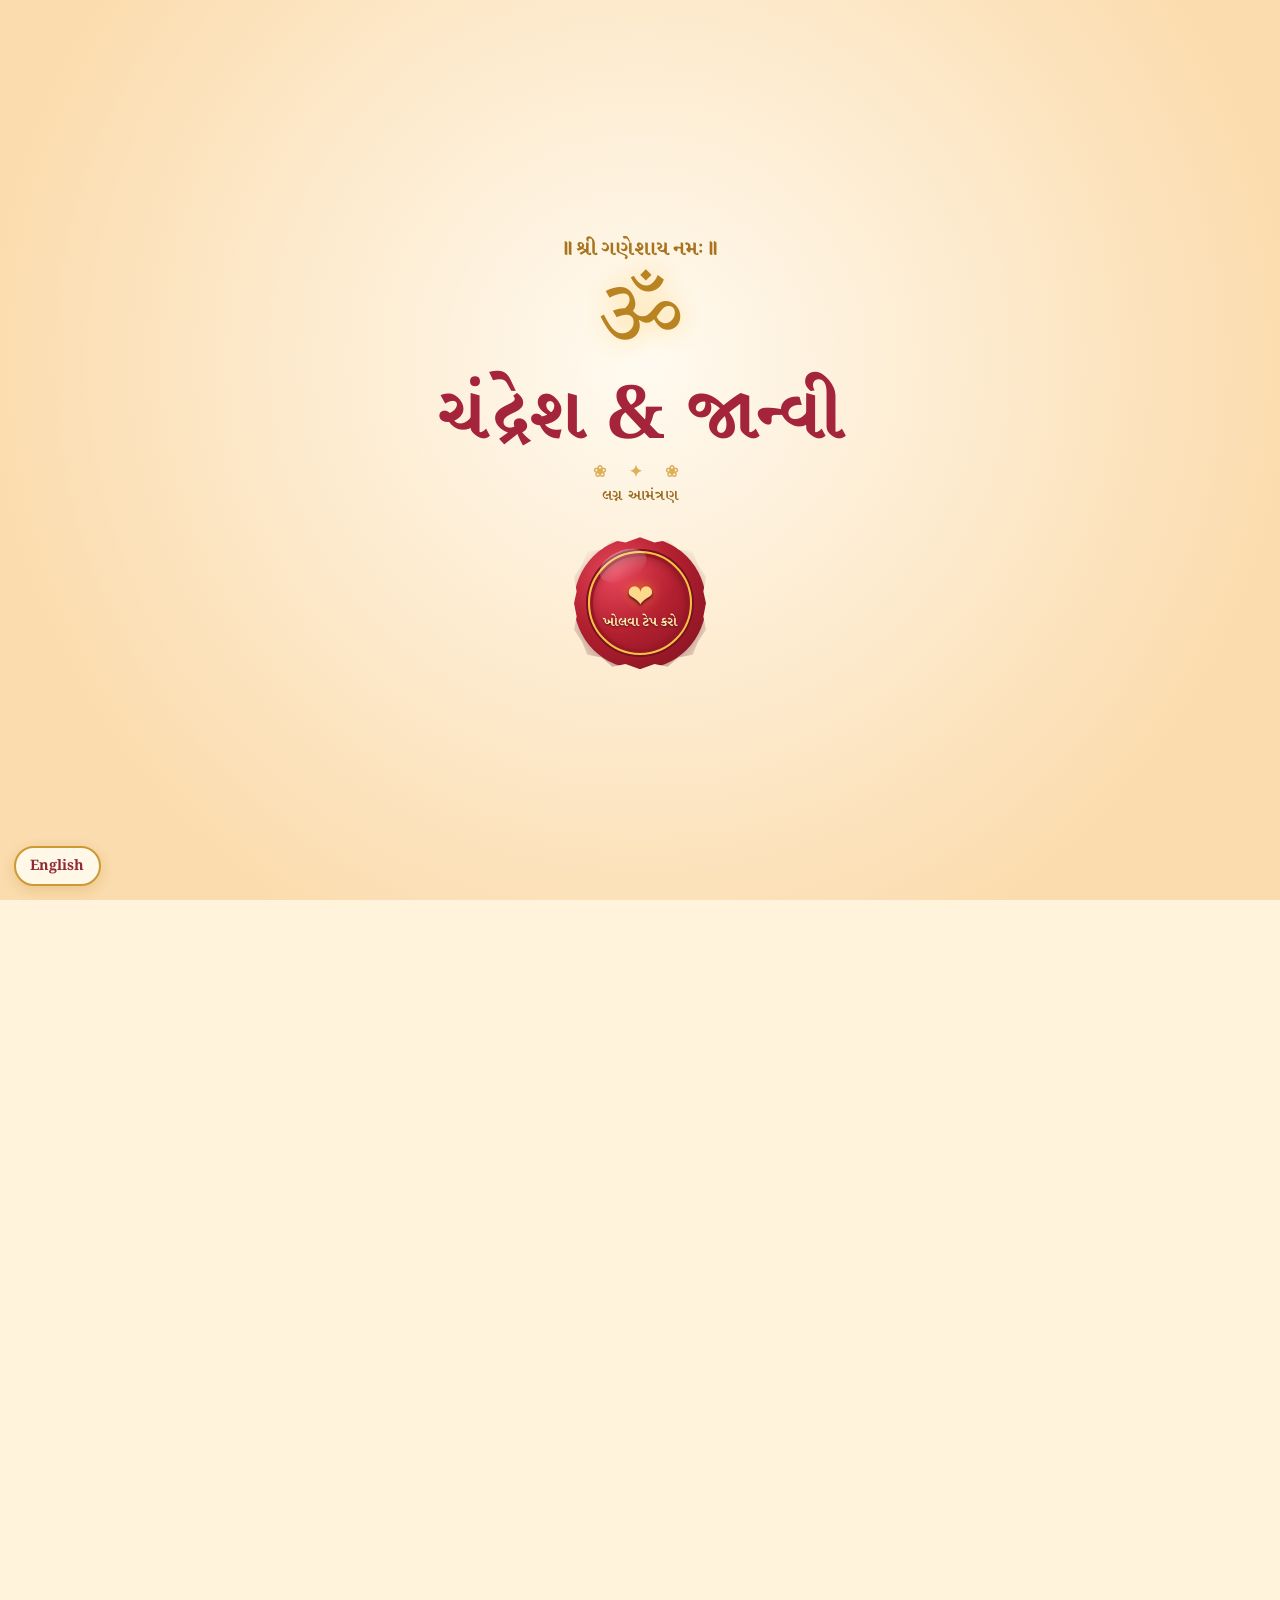
==== index.html @ 8ee63fdc "new design for gate" ====
<!DOCTYPE html>
<html lang="en">

<head>
  <meta charset="UTF-8">
  <meta name="viewport" content="width=device-width, initial-scale=1, viewport-fit=cover">
  <meta name="theme-color" content="#fff3dc">
  <title>Chandresh &amp; Janvi – Wedding Invitation</title>
  <link rel="icon"
    href="data:image/svg+xml,<svg xmlns='http://www.w3.org/2000/svg' viewBox='0 0 100 100'><rect width='100' height='100' rx='25' fill='%235a0f1c'/><text x='50%25' y='68%25' font-family='serif' font-size='42' font-weight='bold' fill='%23d9a441' text-anchor='middle'>C&amp;J</text></svg>">
  <link rel="preconnect" href="https://fonts.googleapis.com">
  <link rel="preconnect" href="https://fonts.gstatic.com" crossorigin>
  <link
    href="https://fonts.googleapis.com/css2?family=Great+Vibes&family=Lora:ital,wght@0,400;0,500;0,600;1,400&family=Playfair+Display:ital,wght@0,600;0,700;1,600;1,700&family=Noto+Serif+Gujarati:wght@500;700&family=Tiro+Devanagari+Hindi&display=swap"
    rel="stylesheet">
  <link rel="stylesheet" href="style.css?v=29">
</head>

<body>
  <video id="bg-vid" class="bg-video" autoplay loop muted playsinline aria-hidden="true"></video>
  <svg width="0" height="0" style="position:absolute" aria-hidden="true">
    <defs>
      <pattern id="bd" width="8" height="8" patternUnits="userSpaceOnUse">
        <rect width="8" height="8" fill="#c41e3a" />
        <circle cx="4" cy="4" r="1.5" fill="#fff" />
      </pattern>
      <pattern id="gc" width="14" height="14" patternUnits="userSpaceOnUse">
        <rect width="14" height="14" fill="#c1121f" />
        <rect x=".6" y=".6" width="12.8" height="12.8" fill="none" stroke="#f4c542" stroke-width="1" />
        <circle cx="7" cy="7" r="1.6" fill="#f4c542" />
      </pattern>
      <g id="gLegs">
        <path d="M46 166h48l9 86H37z" fill="#fffaf0" stroke="#d9a441" stroke-width="1.5" />
        <path d="M70 168l-6 84M70 168l6 84M56 172l-7 80M84 172l7 80" stroke="#e5d3a8" stroke-width="1.5" fill="none" />
        <path d="M38 246h64" stroke="#c41e3a" stroke-width="5" />
        <path d="M42 252q12-7 25 0v8H38zM73 252q13-7 25 0l5 8H73z" fill="#c8892b" stroke="#8a5a1a" />
      </g>
      <g id="gBody">
        <path d="M42 98Q70 84 98 98L96 128L117 174Q70 187 23 174L44 128Z" fill="#fffaf0" stroke="#d9a441"
          stroke-width="2" />
        <path d="M44 128h52" stroke="#d9a441" stroke-width="4" />
        <path d="M26 170Q70 184 114 170" stroke="#c41e3a" stroke-width="6" fill="none" />
        <path d="M26 170Q70 184 114 170" stroke="#d9a441" stroke-width="2" stroke-dasharray="3 4" fill="none" />
        <path d="M62 102l8 12 8-12M70 114v14" stroke="#c41e3a" stroke-width="2" fill="none" />
        <circle cx="70" cy="130" r="3" fill="#c41e3a" />
        <path d="M48 94L62 90L103 170L89 178Z" fill="url(#bd)" stroke="#d9a441" stroke-width="1.5" />
        <rect x="63" y="80" width="14" height="14" fill="#e3ad82" />
        <circle cx="70" cy="64" r="21" fill="#f0c49a" />
        <path d="M92 40q18 6 15 30l-7-2q2-14-10-18z" fill="url(#bd)" stroke="#d9a441" />
        <path d="M46 58q0-36 24-36t24 36q-24-14-48 0z" fill="url(#bd)" stroke="#d9a441" stroke-width="1.5" />
        <path d="M48 47q22-13 44 0M47 55q23-12 46 0" stroke="#d9a441" stroke-width="2.5" fill="none" />
        <path d="M70 26q-8-10 0-18 8 8 0 18z" fill="#d9a441" />
        <circle cx="70" cy="32" r="3.5" fill="#fff" />
        <circle cx="70" cy="57" r="2.4" fill="#c41e3a" />
        <circle cx="62" cy="66" r="2" fill="#2b1b17" />
        <circle cx="78" cy="66" r="2" fill="#2b1b17" />
        <path d="M61 73q9-4 9 0q0-4 9 0" stroke="#2b1b17" stroke-width="2" fill="none" />
        <path d="M63 78q7 5 14 0" stroke="#a5493a" stroke-width="2" fill="none" stroke-linecap="round" />
        <path d="M52 93q18 38 36 0" stroke="#ff8a00" stroke-width="7" stroke-dasharray="0 8" stroke-linecap="round"
          fill="none" />
      </g>
      <g id="bLegs">
        <path d="M48 148q22 10 44 0l36 104q-58 14-116 0z" fill="url(#gc)" stroke="#d9a441" stroke-width="2" />
        <path d="M58 156l-6 90M70 158v92M82 156l6 90" stroke="#7a0b14" stroke-width="2" fill="none" opacity=".7" />
        <path d="M24 238q46 12 92 0" stroke="#f4c542" stroke-width="9" fill="none" />
        <path d="M24 238q46 12 92 0" stroke="#fff" stroke-width="2" stroke-dasharray="4 4" fill="none" />
      </g>
      <g id="bBody">
        <path d="M34 54q36-46 72 0l6 100H98l-6-62H48l-6 62H28z" fill="url(#gc)" stroke="#d9a441" stroke-width="2" />
        <path d="M46 98q24-12 48 0l-2 54H48z" fill="#1f8a5b" stroke="#d9a441" stroke-width="1.5" />
        <path d="M48 96L62 92L104 176L94 192Z" fill="url(#gc)" stroke="#f4c542" stroke-width="2" />
        <rect x="63" y="80" width="14" height="14" fill="#e3ad82" />
        <circle cx="70" cy="64" r="20" fill="#f0c49a" />
        <path d="M50 62q0-27 20-27t20 27q-6-13-20-15-14 2-20 15z" fill="#1d120f" />
        <path d="M70 42v5" stroke="#d9a441" stroke-width="1.5" />
        <circle cx="70" cy="49" r="2.6" fill="#d9a441" />
        <circle cx="70" cy="57" r="3.6" fill="#c1121f" />
        <circle cx="70" cy="57" r="1.3" fill="#f4c542" />
        <circle cx="62" cy="66" r="2" fill="#2b1b17" />
        <circle cx="78" cy="66" r="2" fill="#2b1b17" />
        <circle cx="56" cy="73" r="4" fill="#ef9a9a" opacity=".55" />
        <circle cx="84" cy="73" r="4" fill="#ef9a9a" opacity=".55" />
        <path d="M63 76q7 6 14 0" stroke="#b3202f" stroke-width="2" fill="none" stroke-linecap="round" />
        <circle cx="77" cy="72" r="3.6" fill="none" stroke="#d9a441" stroke-width="1.3" />
        <path d="M81 70Q91 66 92 58" stroke="#d9a441" fill="none" />
        <circle cx="50" cy="73" r="3" fill="#d9a441" />
        <circle cx="90" cy="73" r="3" fill="#d9a441" />
        <path d="M54 94q16 24 32 0M58 94q12 17 24 0" stroke="#d9a441" stroke-width="2.5" fill="none" />
        <circle cx="70" cy="112" r="4" fill="#d9a441" />
        <circle cx="70" cy="112" r="1.8" fill="#c1121f" />
      </g>
      <g id="nh">
        <path d="M70 104q-10 12-7 28h14q3-16-7-28z" fill="#f0c49a" stroke="#c98a5f" />
        <path d="M70 110v20" stroke="#c98a5f" />
      </g>
      <g fill="none" stroke-linecap="round" stroke-linejoin="round">
        <path id="gl" d="M46 102L37 138L64 127" />
        <path id="gr" d="M94 102L103 138L76 127" />
        <path id="bl" d="M48 102L38 138L64 127" />
        <path id="br" d="M92 102L102 138L76 127" />
        <path id="go" d="M46 102L16 118L-14 112" />
        <path id="gi" d="M94 102L108 126L116 116" />
        <path id="bo" d="M94 102L124 118L154 112" />
        <path id="bi" d="M46 102L32 126L22 116" />
      </g>
    </defs>
  </svg>

  <div id="intro">
    <div>
      <p class="hi">॥ શ્રી ગણેશાય નમઃ ॥</p>
      <div class="om">ॐ</div>
      <h2 class="script" data-gu="ચંદ્રેશ &amp; જાન્વી">Chandresh &amp; Janvi</h2>
      <p class="small" data-gu="લગ્ન આમંત્રણ">Wedding invitation</p>
      <button id="open" data-gu='<span class="seal-heart">❤</span><span class="seal-txt">ખોલવા ટેપ કરો</span>'><span
          class="seal-heart">❤</span><span class="seal-txt">Tap to open</span></button>
    </div>
  </div>
  <button id="snd" hidden aria-label="Music on or off">🔊</button>
  <button id="lang" aria-label="Change language">ગુજરાતી</button>
  <div id="petals" aria-hidden="true"></div>

  <!-- TORAN: photo slideshow hanging across the whole page -->
  <div class="toran" id="toran" aria-label="Photo toran">
    <div class="garland"></div>
    <div class="track" id="track"></div>
  </div>
  <div id="lb"></div>

  <!-- 1. HERO -->
  <header id="hero">
    <p class="hi">॥ શ્રી ગણેશાય નમઃ ॥</p>
    <p class="small" data-gu="અમે લગ્નગ્રંથિથી જોડાઈ રહ્યા છીએ">We are getting married</p>
    <h1 class="script" data-gu="ચંદ્રેશ <span>&amp;</span> જાન્વી">Chandresh <span>&amp;</span> Janvi</h1>
    <p class="date">02 · 02 · 2027</p>

    <div class="couple">
      <svg class="person groom" viewBox="0 0 140 262" aria-label="Groom in Gujarati dress doing namaste">
        <use href="#gLegs" />
        <g class="bow">
          <use href="#gBody" />
          <use href="#gl" stroke="#d9a441" stroke-width="16" />
          <use href="#gl" stroke="#fffaf0" stroke-width="12" />
          <use href="#gr" stroke="#d9a441" stroke-width="16" />
          <use href="#gr" stroke="#fffaf0" stroke-width="12" />
          <g class="hands">
            <use href="#nh" />
          </g>
        </g>
      </svg>
      <div class="heart">❤</div>
      <svg class="person bride" viewBox="0 0 140 262" aria-label="Bride doing namaste">
        <use href="#bLegs" />
        <g class="bow">
          <use href="#bBody" />
          <use href="#bl" stroke="#d9a441" stroke-width="15" />
          <use href="#bl" stroke="#1f8a5b" stroke-width="11" />
          <use href="#br" stroke="#d9a441" stroke-width="15" />
          <use href="#br" stroke="#1f8a5b" stroke-width="11" />
          <circle cx="64" cy="128" r="4" fill="none" stroke="#c1121f" stroke-width="2" />
          <circle cx="76" cy="128" r="4" fill="none" stroke="#c1121f" stroke-width="2" />
          <g class="hands">
            <use href="#nh" />
          </g>
        </g>
      </svg>
    </div>
    <p class="welcome"><span class="hi">સ્વાગતમ્</span> <span
        data-gu="જય શ્રી કૃષ્ણ 🙏 અમારા લગ્નમાં આપનું હાર્દિક સ્વાગત છે">Jai Shree Krishna 🙏 welcome to our
        wedding</span></p>

  </header>

  <!-- 2. GATE: tap the diya to open -->
  <section id="gate">
    <div class="stage">
      <!-- Saat Phera animation (background of the invitation) -->
      <svg class="bgphera" aria-hidden="true" viewBox="0 0 400 400">
        <defs>
          <radialGradient id="fg">
            <stop offset="0" stop-color="#ffb300" stop-opacity=".95" />
            <stop offset="1" stop-color="#ff6f00" stop-opacity="0" />
          </radialGradient>
        </defs>
        <!-- rangoli floor -->
        <g class="r1" fill="none">
          <circle cx="200" cy="200" r="168" stroke="#b3202f" stroke-width="14" stroke-dasharray="10 23" opacity=".75" />
          <circle cx="200" cy="200" r="148" stroke="#f4c542" stroke-width="8" stroke-dasharray="2 9.6"
            stroke-linecap="round" opacity=".9" />
        </g>
        <g class="r2" fill="none">
          <circle cx="200" cy="200" r="126" stroke="#ff9d00" stroke-width="20" stroke-dasharray="18 31.5"
            opacity=".35" />
          <circle cx="200" cy="200" r="104" stroke="#d9a441" stroke-width="3" opacity=".7" />
        </g>
        <circle cx="200" cy="200" r="95" fill="none" stroke="#fff4dc" stroke-width="1.5" stroke-dasharray="2 7"
          opacity=".6" />
        <!-- sacred fire -->
        <circle class="glowc" cx="200" cy="200" r="62" fill="url(#fg)" />
        <rect x="182" y="182" width="36" height="36" rx="3" fill="#7a4a1c" stroke="#d9a441" stroke-width="2" />
        <rect x="189" y="189" width="22" height="22" fill="#3a1a08" />
        <g class="fl">
          <path d="M200 160Q215 180 208 197Q200 205 192 197Q185 180 200 160Z" fill="#ff7b00" />
          <path d="M200 172Q208 186 204 198Q200 203 196 198Q192 186 200 172Z" fill="#ffd23f" />
        </g>
        <circle class="em" cx="195" cy="190" r="2" fill="#ffd23f" />
        <circle class="em" style="animation-delay:.7s" cx="205" cy="190" r="1.6" fill="#ff9d00" />
        <circle class="em" style="animation-delay:1.4s" cx="200" cy="188" r="1.8" fill="#fff4dc" />
        <!-- groom and bride walking around the fire -->
        <g class="orb">
          <path d="M200 105Q181 97 161 113" fill="none" stroke="#c41e3a" stroke-width="5" stroke-linecap="round" />
          <path d="M200 105Q181 97 161 113" fill="none" stroke="#ffd23f" stroke-width="2" stroke-dasharray="3 4" />
          <g transform="translate(200 105)">
            <ellipse cx="3" cy="4" rx="9" ry="15" fill="#0006" />
            <path d="M-2 -8Q-26 -4 -34 3Q-24 8 -2 8Z" fill="url(#bd)" opacity=".9" />
            <ellipse rx="7" ry="14" fill="#fffaf0" stroke="#d9a441" stroke-width="1.5" />
            <circle cx="1" r="8" fill="url(#bd)" stroke="#d9a441" stroke-width="1.5" />
            <circle cx="3" r="2.4" fill="#d9a441" />
          </g>
          <g transform="translate(161.4 113.2) rotate(-24)">
            <ellipse cx="3" cy="4" rx="9" ry="14" fill="#0006" />
            <path d="M-2 -8Q-22 -12 -36 -2Q-22 10 -2 8Z" fill="url(#gc)" stroke="#f4c542" stroke-width=".8" />
            <ellipse rx="7" ry="13" fill="#1f8a5b" stroke="#d9a441" stroke-width="1.5" />
            <circle cx="1" r="8" fill="url(#gc)" stroke="#d9a441" stroke-width="1.5" />
            <circle cx="4" r="1.8" fill="#c1121f" />
          </g>
        </g>
      </svg>

      <div class="inside">
        <div class="arch">
          <h2 class="script" data-gu="પરિણય સંસ્કાર">The Wedding Ceremony</h2>
          <p
            data-gu="વડીલોના શુભ આશીર્વાદ અને સ્નેહીજનોની શુભેચ્છાઓ સાથે, અમારા કુળદેવી શ્રી ખોડીયાર માતાજીની અસીમ કૃપાથી, અમારા આંગણે આ મંગલ અવસર આવ્યો છે.">
            With the blessings of our elders and the good wishes of our loved ones, and by the grace of our family
            goddess Shri Khodiyar Mataji, a joyful occasion has come to our home.</p>
          <div class="cpl">
            <div><b class="script" data-gu="ચિ. ચંદ્રેશ">Chandresh</b><em
                data-gu="શ્રી ધીરુભાઈ મુંજપરા તથા સૌ. રસીલાબેન મુંજપરાના સુપુત્ર">son of Mr. Dhirubhai Munjapara &amp;
                Mrs. Rasilaben Munjapara</em></div>
            <i data-gu="ના શુભ લગ્ન">weds</i>
            <div><b class="script" data-gu="ચિ. જાન્વી">Janvi</b><em
                data-gu="શ્રી મનુભાઈ દેસાઈ તથા સૌ. નીતાબેન દેસાઈની સુપુત્રી">daughter of Mr. Manubhai Desai &amp; Mrs.
                Neetaben Desai</em></div>
          </div>
          <p class="when" data-gu="મંગળવાર, ૦૨ ફેબ્રુઆરી ૨૦૨૭<br>સવારે ૧૧:૦૦ કલાકે · કુંકાવાવ">Tuesday, 02 February
            2027<br>11:00 AM · Kunkavav</p>
          <p data-gu="આ મંગલ અવસરે આપ સૌ પરિવાર સહિત પધારી નવદંપતીને આશીર્વાદ આપશો, એવી ભાવભરી વિનંતી.">We warmly
            request you and your family to grace this auspicious occasion and bless the couple.</p>
          <p class="sig" data-gu="મુંજપરા પરિવાર તથા દેસાઈ પરિવારનું ભાવભર્યું આમંત્રણ">With warm regards, the Munjapara
            and Desai families</p>
        </div>
      </div>

      <div class="door left">
        <div class="deity" data-g="0"></div>
      </div>
      <div class="door right">
        <div class="deity" data-g="1"></div>
      </div>
      <p class="hint" data-gu="દીવા પર ટેપ કરીને દરવાજો ખોલો 🪔">Tap the diya to open the gate 🪔</p>

      <button id="diya" type="button" aria-label="Tap to open the gate">
        <svg viewBox="0 0 120 110" aria-hidden="true">
          <defs>
            <radialGradient id="dg">
              <stop offset="0" stop-color="#ffd23f" stop-opacity=".9" />
              <stop offset="1" stop-color="#ff6f00" stop-opacity="0" />
            </radialGradient>
          </defs>
          <circle class="dglow" cx="60" cy="44" r="42" fill="url(#dg)" />
          <path d="M10 64h100q-4 36-50 40Q14 100 10 64z" fill="#c8892b" stroke="#8a5a1a" stroke-width="2" />
          <ellipse cx="60" cy="64" rx="50" ry="9" fill="#e5b95c" stroke="#8a5a1a" stroke-width="2" />
          <rect x="57" y="54" width="6" height="10" rx="2" fill="#3a1a08" />
          <g class="dfl">
            <path d="M60 12Q80 36 71 54Q60 62 49 54Q40 36 60 12Z" fill="#ff7b00" />
            <path d="M60 28Q70 40 66 54Q60 58 54 54Q50 40 60 28Z" fill="#ffd23f" />
          </g>
        </svg>
        <span class="dlabel" data-gu="ખોલવા ટેપ કરો">Tap to open</span>
      </button>

      <svg class="fig g" viewBox="-30 0 200 262" aria-hidden="true">
        <use href="#gLegs" />
        <use href="#gBody" />
        <use href="#go" stroke="#d9a441" stroke-width="16" />
        <use href="#go" stroke="#fffaf0" stroke-width="12" />
        <use href="#gi" stroke="#d9a441" stroke-width="16" />
        <use href="#gi" stroke="#fffaf0" stroke-width="12" />
        <circle cx="-14" cy="122" r="9" fill="none" stroke="#d9a441" stroke-width="3" />
        <circle cx="-14" cy="112" r="6" fill="#f0c49a" />
        <circle cx="116" cy="116" r="6" fill="#f0c49a" />
      </svg>
      <svg class="fig b" viewBox="-30 0 200 262" aria-hidden="true">
        <use href="#bLegs" />
        <use href="#bBody" />
        <use href="#bo" stroke="#d9a441" stroke-width="15" />
        <use href="#bo" stroke="#1f8a5b" stroke-width="11" />
        <use href="#bi" stroke="#d9a441" stroke-width="15" />
        <use href="#bi" stroke="#1f8a5b" stroke-width="11" />
        <circle cx="154" cy="122" r="9" fill="none" stroke="#d9a441" stroke-width="3" />
        <circle cx="154" cy="112" r="6" fill="#f0c49a" />
        <circle cx="22" cy="116" r="6" fill="#f0c49a" />
      </svg>
    </div>
  </section>

  <!-- 3. EVENTS -->
  <section id="events">
    <h2 class="script" data-gu="આનંદના અવસરો">The celebrations</h2>
    <div class="tl" id="sched"></div>
    <div class="venue" id="venue">
      <h3 data-gu="શુભ લગ્ન સ્થળ">Wedding venue</h3>
      <p id="venue-name"></p>
      <a class="cal" id="venue-map" target="_blank" rel="noopener" data-gu="સ્થળનો નકશો જુઓ">View on map</a>
    </div>
    <div id="count" class="reveal"></div>
  </section>

  <!-- 3b. FAMILIES -->
  <section id="fam" hidden>
    <h2 class="script" data-gu="સ્નેહ બંધન">Bonds of Love</h2>
    <div class="fframe">
      <div class="fgrid" id="famBody"></div>
    </div>
    <p class="famnote" id="famNote" hidden></p>
  </section>

  <!-- 4. HOW TO REACH -->
  <section id="reach">
    <h2 class="script" data-gu="અમારા સુધી કેવી રીતે પહોંચશો">How to reach us</h2>
    <div class="route reveal">
      <h3 data-gu="રોડ માર્ગે">By Road</h3>
      <div class="lane road"><span class="to dst">Kunkavav</span><i class="bus">🚌</i><i class="car">🚗</i></div>
      <p data-gu="નજીકના શહેરોથી બસ અને ટેક્સી મળી રહે છે.ગૂગલ મેપ્સમાં રસ્તો જોવા નીચેનું બટન દબાવો.">
        Buses and taxis run from nearby towns. Tap the button below to open the
        route on Google Maps.</p>
    </div>
    <div class="route reveal">
      <h3 data-gu="ટ્રેન માર્ગે">By Train</h3>
      <div class="lane rail">
        <svg viewBox="0 0 600 170" role="img" aria-label="Train to the wedding">
          <defs>
            <linearGradient id="sk2" x1="0" y1="0" x2="0" y2="1">
              <stop offset="0" stop-color="#ffc77d" />
              <stop offset="1" stop-color="#fff1d6" />
            </linearGradient>
            <g id="wh">
              <circle r="7" fill="#2b2b2b" />
              <circle r="2.5" fill="#bbb" />
              <path d="M-7 0H7M0-7V7" stroke="#bbb" stroke-width="1.5" />
              <animateTransform attributeName="transform" type="rotate" from="0" to="360" dur=".5s"
                repeatCount="indefinite" />
            </g>
            <g id="co">
              <rect y="88" width="58" height="34" rx="5" fill="#b3202f" />
              <rect y="86" width="58" height="4" rx="2" fill="#5a0f1c" />
              <g fill="#cfe9ff">
                <rect x="6" y="94" width="11" height="10" rx="2" />
                <rect x="23" y="94" width="11" height="10" rx="2" />
                <rect x="40" y="94" width="11" height="10" rx="2" />
              </g>
              <rect y="110" width="58" height="3" fill="#d9a441" />
              <rect x="58" y="112" width="6" height="3" fill="#333" />
              <use href="#wh" x="12" y="127" />
              <use href="#wh" x="46" y="127" />
            </g>
          </defs>
          <rect width="600" height="170" fill="url(#sk2)" />
          <circle cx="510" cy="48" r="22" fill="#ff9933" opacity=".85" />
          <path d="M0 112Q80 60 170 106T340 100T520 92T600 106V135H0Z" fill="#c9a37a" opacity=".55" />
          <line x1="0" x2="800" y1="118" y2="118" stroke="#2e7d32" stroke-width="22" stroke-dasharray="14 56"
            stroke-linecap="round">
            <animate attributeName="stroke-dashoffset" from="0" to="-70" dur="1.4s" repeatCount="indefinite" />
          </line>
          <line x1="0" x2="800" y1="98" y2="98" stroke="#5d4037" stroke-width="44" stroke-dasharray="3 237">
            <animate attributeName="stroke-dashoffset" from="0" to="-240" dur="2.8s" repeatCount="indefinite" />
          </line>
          <rect y="132" width="600" height="38" fill="#6d5a4a" />
          <line x1="0" x2="700" y1="145" y2="145" stroke="#3e2d22" stroke-width="9" stroke-dasharray="6 12">
            <animate attributeName="stroke-dashoffset" from="0" to="-18" dur=".35s" repeatCount="indefinite" />
          </line>
          <rect y="133" width="600" height="3" fill="#d0d0d0" />
          <path d="M475 120v12M535 120v12" stroke="#555" stroke-width="3" />
          <rect x="450" y="96" width="110" height="24" rx="4" fill="#fff" stroke="#b3202f" stroke-width="2" /><text
            x="505" y="113" text-anchor="middle" font-size="14" font-weight="700" fill="#b3202f">Rajkot</text>
          <g>
            <animateTransform attributeName="transform" type="translate" from="-300 0" to="620 0" dur="8s"
              repeatCount="indefinite" />
            <use href="#co" x="0" />
            <use href="#co" x="64" />
            <use href="#co" x="128" />
            <g transform="translate(192 0)">
              <path d="M30 88l8-10h16l-6 10z" fill="#555" />
              <path d="M0 88h56q22 2 34 24v10H0z" fill="#fff" stroke="#bbb" />
              <rect y="110" width="90" height="6" fill="#ff9933" />
              <rect x="6" y="94" width="40" height="10" rx="2" fill="#cfe9ff" />
              <path d="M58 94h14q8 6 12 16H58z" fill="#4aa8ea" />
              <circle cx="88" cy="114" r="3" fill="#ffe27a" />
              <use href="#wh" x="14" y="127" />
              <use href="#wh" x="70" y="127" />
            </g>
          </g>
        </svg>
      </div>
      <p
        data-gu="સૌથી નજીકનું મુખ્ય રેલવે સ્ટેશન રાજકોટ છે. ત્યાંથી કુંકાવાવ માટે ટેક્સી અથવા બસ લો. અમને મેસેજ કરશો, અમે આયોજનમાં મદદ કરીશું.">
        The nearest major railway station is Rajkot. From there, take a taxi or bus to Kunkavav. Message us and we will
        help you plan it.</p>
    </div>
    <div class="route reveal">
      <h3 data-gu="હવાઈ માર્ગે">By Air</h3>
      <div class="lane sky">
        <svg viewBox="0 0 600 170" role="img" aria-label="Flight to the wedding">
          <defs>
            <linearGradient id="sk" x1="0" y1="0" x2="0" y2="1">
              <stop offset="0" stop-color="#4aa8ea" />
              <stop offset="1" stop-color="#e3f4ff" />
            </linearGradient>
          </defs>
          <rect width="600" height="170" fill="url(#sk)" />
          <g class="cl" fill="#fff" opacity=".9">
            <ellipse cx="130" cy="40" rx="32" ry="9" />
            <ellipse cx="150" cy="32" rx="20" ry="9" />
          </g>
          <g class="cl cl2" fill="#fff" opacity=".8">
            <ellipse cx="440" cy="62" rx="28" ry="8" />
            <ellipse cx="458" cy="55" rx="18" ry="8" />
          </g>
          <path d="M-30 150Q280 -70 540 138" fill="none" stroke="#fff" stroke-width="3" stroke-dasharray="2 9"
            stroke-linecap="round" />
          <path class="trail" pathLength="1" d="M-30 150Q280 -70 540 138" />
          <g fill="#b3202f">
            <circle cx="540" cy="138" r="7" />
            <circle cx="540" cy="138" r="3" fill="#fff" />
          </g>
          <text x="540" y="163" text-anchor="middle" font-size="15" font-weight="700" fill="#5a0f1c">Rajkot</text>
          <g>
            <animateMotion dur="7s" repeatCount="indefinite" rotate="auto" path="M-30 150Q280 -70 540 138" />
            <g transform="scale(1.4)">
              <path d="M-22-3L-31-17H-20L-10-6Z" fill="#b3202f" />
              <path d="M-24 0Q-22-7-6-7H14Q26-6 30 0Q26 6 14 6H-6Q-22 6-24 0Z" fill="#fff" stroke="#b3202f"
                stroke-width="1.5" />
              <path d="M-2 3L-15 18H-4L13 4Z" fill="#d9a441" stroke="#b3202f" stroke-width="1" />
              <g fill="#4aa8ea">
                <circle cx="-6" cy="-2" r="1.6" />
                <circle cx="1" cy="-2" r="1.6" />
                <circle cx="8" cy="-2" r="1.6" />
              </g>
              <path d="M20-5Q27-4 28-1L18-1Z" fill="#4aa8ea" />
            </g>
          </g>
        </svg>
      </div>
      <p
        data-gu="સૌથી નજીકનું મુખ્ય એરપોર્ટ રાજકોટ છે. ત્યાંથી કુંકાવાવ માટે ટેક્સી અથવા બસ લો. અમને મેસેજ કરશો, અમે આયોજનમાં મદદ કરીશું.">
        The nearest major airport is Rajkot. From there, take a taxi or bus to Kunkavav. Message us and we will help you
        plan it.</p>
    </div>
    <a class="btn" id="dir" target="_blank" rel="noopener" data-gu="ગૂગલ મેપ્સમાં સ્થળ જુઓ">Open venue on Google
      Maps</a>
  </section>

  <!-- 5. RSVP -->
  <section id="rsvp">
    <h2 class="script" data-gu="આપ પધારશો ને?">Will you join us?</h2>
    <p class="lead" data-gu="કૃપા કરીને આપની ઉપસ્થિતિ જણાવશો. આપની સાથે આ આનંદ વહેંચવો અમને ગમશે.">Kindly confirm your
      presence. We would love to celebrate with you.</p>
    <form id="rsvp-form" class="rsvp-form">
      <input id="gname" name="gname" required maxlength="40" placeholder="Your name" data-gu-ph="આપનું નામ"
        autocomplete="name">
      <div class="choice">
        <label><input type="radio" name="attend" value="Yes, I will come" checked><span data-gu="હા, હું આવીશ 🙏">Yes, I
            will come 🙏</span></label>
        <label><input type="radio" name="attend" value="Sorry, I can't come"><span
            data-gu="માફ કરશો, આવી શકીશ નહીં">Sorry, can't come</span></label>
      </div>
      <textarea id="gquery" name="gquery" rows="3" maxlength="300" placeholder="Any query? (optional)"
        data-gu-ph="કોઈ પ્રશ્ન? (વૈકલ્પિક)"></textarea>
      <button class="btn" type="submit" id="send" data-gu="સંદેશ મોકલો">Send Message</button>
      <p id="rsvp-msg" role="status" aria-live="polite"></p>
    </form>
    <p class="wa-line"><a id="wa" target="_blank" rel="noopener"
        data-gu="કોઈ પ્રશ્ન? અમને વોટ્સએપ પર સંદેશ મોકલો">Questions? Message us on WhatsApp</a></p>
    <p class="foot" data-gu="સ્નેહ સહ, ચંદ્રેશ અને જાન્વી તથા પરિવારજનો ❤">With love, Chandresh &amp; Janvi and families
      ❤</p>
  </section>

  <script src="script.js?v=28"></script>
</body>

</html>
---- style.css ----
/* ================= VARIABLES ================= */
:root {
  --maroon: #5a0f1c;
  --red: #b3202f;
  --gold: #d9a441;
  --cream: #fff4dc;
  --sand: #f2dcaa;
  --ink: #4a2a1c;
  --wb: clamp(84px, 23vw, 150px);
  --ws: clamp(54px, 14vw, 88px);
  --sp: env(safe-area-inset-top, 0px);
  --strh: clamp(14px, 3vw, 22px);
  --tor0: calc(var(--wb)*1.27 + var(--strh) + 44px + var(--sp));
  --tor1: calc(var(--ws)*1.27 + var(--strh) + 44px + var(--sp));
  --dots: radial-gradient(circle, #c4902f2e 1.6px, transparent 2.3px) 0 0/24px 24px, radial-gradient(circle, #ee8fa83a 1.6px, transparent 2.3px) 12px 12px/24px 24px;
  --garland: url("data:image/svg+xml,%3Csvg xmlns='http://www.w3.org/2000/svg' width='120' height='112' viewBox='0 0 120 112'%3E%3Cpath d='M0 9Q30 19 60 9T120 9' fill='none' stroke='%234f9a7d' stroke-width='3.2' stroke-linecap='round'/%3E%3Cpath d='M30 14V50M90 4V38' stroke='%234f9a7d' stroke-width='1.4'/%3E%3Cg fill='%23fffaf0' stroke='%23e4cf9d' stroke-width='.9'%3E%3Ccircle cx='30' cy='16' r='3.4'/%3E%3Ccircle cx='30' cy='26' r='3.4'/%3E%3Ccircle cx='30' cy='36' r='3.4'/%3E%3Ccircle cx='30' cy='46' r='3.4'/%3E%3Ccircle cx='90' cy='14' r='3.4'/%3E%3Ccircle cx='90' cy='24' r='3.4'/%3E%3Ccircle cx='90' cy='34' r='3.4'/%3E%3C/g%3E%3Cg fill='%235aa886'%3E%3Cellipse cx='24' cy='21' rx='5' ry='2.2' transform='rotate(-30 24 21)'/%3E%3Cellipse cx='36' cy='31' rx='5' ry='2.2' transform='rotate(30 36 31)'/%3E%3Cellipse cx='24' cy='41' rx='5' ry='2.2' transform='rotate(-30 24 41)'/%3E%3Cellipse cx='84' cy='19' rx='5' ry='2.2' transform='rotate(-30 84 19)'/%3E%3Cellipse cx='96' cy='29' rx='5' ry='2.2' transform='rotate(30 96 29)'/%3E%3C/g%3E%3Cpath d='M30 50q-9 8-6 21q6 6 12 0q3-13-6-21z' fill='%23ee8fa8' stroke='%23d6678a' stroke-width='1'/%3E%3Cpath d='M22 56q-8 7-4 17q5 5 10 0q2-10-6-17z' fill='%23f6b2c2' stroke='%23d6678a' stroke-width='.8'/%3E%3Cpath d='M38 56q8 7 4 17q-5 5-10 0q-2-10 6-17z' fill='%23f6b2c2' stroke='%23d6678a' stroke-width='.8'/%3E%3Cpath d='M30 50q-4-2-6-5M30 50q4-2 6-5' stroke='%234f9a7d' stroke-width='1.6' fill='none'/%3E%3Cpath d='M30 74V77' stroke='%23d9a441'/%3E%3Ccircle cx='30' cy='80' r='3.2' fill='%23d9a441'/%3E%3Cpath d='M90 38q-6 6-4 15q4 4 8 0q2-9-4-15z' fill='%23ee8fa8' stroke='%23d6678a' stroke-width='.9'/%3E%3Ccircle cx='90' cy='58' r='2.6' fill='%23d9a441'/%3E%3C/svg%3E");
}

/* ================= BASE ================= */
* {
  box-sizing: border-box;
  margin: 0;
  padding: 0
}

html {
  scroll-behavior: smooth;
  -webkit-text-size-adjust: 100%;
  background: #fff3dc
}

body {
  font-family: 'Lora', 'Noto Serif Gujarati', serif;
  font-weight: 400;
  font-size: clamp(1.05rem, 2.5vw, 1.18rem);
  line-height: 1.65;
  color: var(--ink);
  background: #fff3dc;
  overflow-x: hidden
}

body.gu {
  line-height: 1.8
}

html.lock,
body.lock {
  overflow: hidden;
  height: 100%;
  overscroll-behavior: none;
  touch-action: none;
}

[hidden] {
  display: none !important
}

a,
button {
  -webkit-tap-highlight-color: transparent
}

.script {
  font-family: 'Playfair Display', 'Noto Serif Gujarati', serif;
  font-style: italic;
  font-weight: 700;
  color: var(--gold);
  font-size: clamp(2.1rem, 7vw, 3.6rem);
  line-height: 1.2
}

body.gu .script {
  font-style: normal
}

h2.script::after {
  content: "❀ ✦ ❀";
  display: block;
  font-family: serif;
  font-size: 1rem;
  letter-spacing: .6em;
  color: var(--gold);
  opacity: .85
}

h1.script,
.cpl b,
#intro .script {
  font-family: 'Great Vibes', cursive;
  font-style: normal;
  font-weight: 400;
  -webkit-text-stroke: .6px currentColor;
  letter-spacing: .02em
}

h1.script {
  font-size: clamp(2.7rem, 10.5vw, 5.8rem);
  color: #a3243b;
  -webkit-text-stroke: .6px #a3243b;
  text-shadow: 0 2px 0 #fff9, 0 6px 18px #e5b95c99
}

#hero h1 span {
  color: #b98322
}

body.gu h1.script,
body.gu .cpl b,
body.gu #intro .script {
  font-family: 'Noto Serif Gujarati', serif;
  font-weight: 700;
  -webkit-text-stroke: 0;
  letter-spacing: 0
}

body.gu h1.script {
  font-size: clamp(2.3rem, 9vw, 4.6rem)
}

.small {
  font-size: .85rem;
  letter-spacing: .22em;
  text-transform: uppercase;
  font-weight: 600;
  color: #9a6a1f
}

body.gu .small {
  text-transform: none;
  letter-spacing: .04em;
  font-size: .95rem
}

.lead {
  max-width: 34rem;
  margin: 1rem auto;
  font-weight: 500
}

.hi {
  font-family: 'Tiro Devanagari Hindi', 'Noto Serif Gujarati', serif;
  font-weight: 700;
  color: #a8741f;
  font-size: clamp(1.05rem, 3.4vw, 1.3rem)
}

/* gradient headings (static, light on phones) */
#events h2.script,
#fam h2.script,
#rsvp h2.script,
#reach h2.script,
.inside h2.script {
  background: linear-gradient(100deg, #8a1f31 0%, #c9962f 28%, #a3243b 52%, #c9962f 76%, #8a1f31 100%) 0 0/250% auto;
  -webkit-background-clip: text;
  background-clip: text;
  color: transparent;
  -webkit-text-fill-color: transparent
}

#events h2.script,
#fam h2.script,
#rsvp h2.script,
#reach h2.script {
  font-size: clamp(2.4rem, 8.5vw, 4rem)
}

/* sections + garland tops */
section {
  padding: clamp(3.5rem, 9vw, 5.5rem) 1.2rem;
  text-align: center;
  position: relative
}

#events,
#fam,
#reach,
#rsvp {
  padding-top: calc(112px + 1.2rem);
  content-visibility: auto;
  contain-intrinsic-size: auto 900px
}

#events::before,
#fam::before,
#reach::before,
#rsvp::before {
  content: "";
  position: absolute;
  left: 0;
  right: 0;
  top: 0;
  height: 112px;
  z-index: 2;
  background: var(--garland) repeat-x 0 0/120px 112px
}

/* ================= PETALS ================= */
#petals {
  position: fixed;
  inset: 0;
  pointer-events: none;
  z-index: 50;
  overflow: hidden
}

.petal {
  position: absolute;
  top: -30px;
  width: 12px;
  height: 16px;
  border-radius: 70% 0 70% 0;
  background: var(--gold);
  opacity: .7;
  animation: fall linear infinite
}

@keyframes fall {
  to {
    transform: translate(var(--dx), 110vh) rotate(540deg)
  }
}

/* ================= TORAN ================= */
.toran {
  position: fixed;
  top: 0;
  left: 0;
  right: 0;
  z-index: 40;
  pointer-events: none;
  padding-top: var(--sp);
  --w: var(--wb);
  --h: calc(var(--w)*1.27)
}

body.scrolled .toran {
  --w: var(--ws)
}

.garland {
  height: 24px;
  background: radial-gradient(circle at 12px 12px, #ffb300 0 5px, #ff6f00 6px 9px, transparent 10px) 0 0/24px 24px repeat-x, linear-gradient(#1b5e20, #1b5e20) 0 11px/100% 3px no-repeat;
  filter: drop-shadow(0 3px 4px #0006)
}

.track {
  display: flex;
  width: max-content;
  margin-top: -4px;
  will-change: transform;
  animation: run var(--t, 30s) linear infinite
}

.track:hover {
  animation-play-state: paused
}

@keyframes run {
  to {
    transform: translateX(-50%)
  }
}

.hang {
  margin: 0 clamp(16px, 5vw, 46px);
  display: flex;
  flex-direction: column;
  align-items: center;
  transform-origin: top center;
  animation: sway 3.2s ease-in-out var(--d, 0s) infinite alternate
}

@keyframes sway {
  from {
    transform: rotate(-5deg)
  }

  to {
    transform: rotate(5deg)
  }
}

.str {
  width: 2px;
  height: var(--strh);
  background: var(--gold)
}

.frame {
  width: var(--w);
  height: var(--h);
  border: 4px solid var(--gold);
  border-radius: 50% 50% 8px 8px/30% 30% 8px 8px;
  background-size: cover;
  background-position: center;
  box-shadow: 0 6px 12px #0007;
  transition: width .5s, height .5s;
  pointer-events: auto;
  cursor: pointer
}

.hang b {
  font-size: 1.1rem;
  line-height: 1;
  margin-top: -4px
}

#lb {
  position: fixed;
  inset: 0;
  z-index: 100;
  background: #000e center/contain no-repeat;
  display: none;
  cursor: pointer
}

#lb.on {
  display: block
}

/* ================= HERO ================= */
#hero {
  position: relative;
  overflow: hidden;
  min-height: 100vh;
  min-height: 100svh;
  display: flex;
  flex-direction: column;
  align-items: center;
  justify-content: center;
  text-align: center;
  padding: calc(var(--tor0) + .6rem) 1rem calc(4.2rem + env(safe-area-inset-bottom, 0px));
  background: radial-gradient(circle at 50% 36%, #fffaf0 0, #fde9c4 45%, #f6cd92 100%)
}

#hero::before {
  content: "";
  position: absolute;
  inset: 0;
  background: repeating-conic-gradient(from 0deg at 50% 45%, #ffffff70 0 5deg, transparent 5deg 10deg);
  -webkit-mask: radial-gradient(circle at 50% 45%, #000, transparent 72%);
  mask: radial-gradient(circle at 50% 45%, #000, transparent 72%)
}

#hero::after {
  content: "";
  position: absolute;
  inset: 0;
  pointer-events: none;
  background: radial-gradient(circle 2.4px at 12% 22%, #d9a441, transparent), radial-gradient(circle 2px at 85% 18%, #ee8fa8, transparent), radial-gradient(circle 2.4px at 70% 58%, #d9a441, transparent), radial-gradient(circle 2px at 25% 68%, #ee8fa8, transparent), radial-gradient(circle 2.4px at 90% 80%, #d9a441, transparent), radial-gradient(circle 2px at 8% 86%, #58a98a, transparent), radial-gradient(circle 2.4px at 50% 12%, #d9a441, transparent);
  animation: twk 2.4s ease-in-out infinite alternate
}

@keyframes twk {
  from {
    opacity: .2
  }

  to {
    opacity: 1
  }
}

#hero>* {
  position: relative
}

.date {
  letter-spacing: .35em;
  color: #a8741f;
  margin: .4rem 0;
  font-weight: 600
}

.couple {
  position: relative;
  display: flex;
  align-items: flex-end;
  justify-content: center;
  gap: .3rem;
  margin-top: .5rem
}

.couple::before {
  content: "";
  position: absolute;
  left: 50%;
  bottom: -4%;
  width: 140%;
  height: 85%;
  translate: -50% 0;
  background: radial-gradient(ellipse at 50% 70%, #ffb30066, transparent 65%);
  animation: glowp 2.5s ease-in-out infinite alternate;
  pointer-events: none
}

.person {
  width: min(34vw, 170px, 20svh);
  height: auto;
  overflow: visible
}

.groom {
  animation: inL 1.6s ease-out both
}

.bride {
  animation: inR 1.6s ease-out both
}

@keyframes inL {
  from {
    transform: translateX(-60vw)
  }
}

@keyframes inR {
  from {
    transform: translateX(60vw)
  }
}

.bow {
  transform-origin: 70px 150px;
  animation: bow 3.4s ease-in-out 1.8s infinite
}

.bride .bow {
  --r: -3deg
}

@keyframes bow {

  0%,
  100% {
    transform: none
  }

  35%,
  65% {
    transform: translateY(7px) scaleY(.96) rotate(var(--r, 3deg))
  }
}

.hands {
  transform-origin: 70px 126px;
  animation: press 3.4s ease-in-out 1.8s infinite
}

@keyframes press {

  35%,
  65% {
    transform: scale(1.12)
  }
}

.heart {
  color: #ff5a6e;
  font-size: 2rem;
  margin-bottom: clamp(2rem, 9svh, 5rem);
  animation: beat 1s infinite
}

@keyframes beat {
  50% {
    transform: scale(1.4)
  }
}

.welcome {
  margin-top: 1rem;
  font-style: italic;
  font-weight: 500;
  color: var(--ink);
  font-size: clamp(1.15rem, 3.6vw, 1.4rem);
  animation: fade 1s 1.6s both
}

.welcome .hi {
  font-style: normal;
  display: block
}

.scroll {
  margin-top: .6rem;
  color: #7a4a2a;
  opacity: .85;
  animation: bob 1.6s infinite
}

@keyframes fade {
  from {
    opacity: 0
  }
}

@keyframes bob {
  50% {
    transform: translateY(8px)
  }
}

body:not(.ready) #hero * {
  animation-play-state: paused
}

/* ================= GATE (tap to open) ================= */
#gate {
  height: auto;
  padding: 0
}

.stage {
  position: relative;
  height: 100vh;
  height: 100svh;
  overflow: hidden;
  display: flex;
  align-items: flex-start;
  justify-content: center;
  background: radial-gradient(circle at 50% 40%, #fffaf0, #f7d3a0 85%);
  --H: min(44svh, 330px, 66vw);
  --p: 0;
  --s: .85;
  --o: 0;
  --fo: 1
}

#gate.open .stage {
  --p: 1;
  --s: 1;
  --o: 1;
  --fo: 0
}

#gate.done .stage {
  height: auto;
  min-height: 100svh;
  overflow: visible
}

#gate.done .door,
#gate.done .fig,
#gate.done .hint,
#gate.done #diya {
  display: none
}

.inside {
  position: relative;
  z-index: 1;
  width: 100%;
  max-width: 820px;
  padding: calc(var(--tor1) + .8rem) 1.2rem 1rem;
  text-align: center;
  font-size: clamp(.88rem, 2.3svh, 1.2rem);
  transform: scale(var(--s));
  transform-origin: 50% 0;
  opacity: var(--o);
  transition: transform 1.8s cubic-bezier(.65, 0, .25, 1), opacity 1.2s .5s;
  -webkit-mask-image: linear-gradient(to bottom, transparent calc(var(--tor1) - 14px), #000 calc(var(--tor1) + 10px));
  mask-image: linear-gradient(to bottom, transparent calc(var(--tor1) - 14px), #000 calc(var(--tor1) + 10px))
}

.inside::before {
  content: "";
  position: absolute;
  inset: 6% -2% 2%;
  z-index: -1;
  pointer-events: none;
  background: radial-gradient(ellipse at 50% 50%, #fff5e2f2 0, #fff5e2c0 58%, transparent 78%)
}

#gate:not(.open) .inside {
  visibility: hidden
}

#gate:not(.open) .bgphera {
  display: none
}

.door {
  position: absolute;
  top: 0;
  bottom: 0;
  width: 50%;
  z-index: 4;
  cursor: pointer;
  border: 6px solid #c9962f;
  background: radial-gradient(circle, #e5b95c 0 3px, transparent 4px) 0 0/34px 34px, repeating-linear-gradient(90deg, #c58b4a 0 22px, #b57a3b 22px 24px);
  transition: transform 1.8s cubic-bezier(.65, 0, .25, 1)
}

.door.left {
  left: 0;
  transform: translateX(calc(var(--p)*-100%))
}

.door.right {
  right: 0;
  transform: translateX(calc(var(--p)*100%))
}

.fig {
  position: absolute;
  left: 50%;
  bottom: 3svh;
  z-index: 5;
  height: var(--H);
  width: calc(var(--H)*.763);
  opacity: var(--fo);
  overflow: visible;
  pointer-events: none;
  filter: drop-shadow(0 8px 12px #0008);
  transition: transform 1.8s cubic-bezier(.65, 0, .25, 1), opacity 1s .5s
}

.fig.g {
  margin-left: calc(var(--H)*-.527);
  transform: translateX(calc(var(--p)*-50vw))
}

.fig.b {
  margin-left: calc(var(--H)*-.214);
  transform: translateX(calc(var(--p)*50vw))
}

.hint {
  position: absolute;
  top: calc(var(--tor1) + .5rem);
  left: 50%;
  translate: -50% 0;
  z-index: 6;
  width: max-content;
  max-width: 92%;
  padding: .35rem 1rem;
  background: #fff8e8ee;
  color: #7a2a2a;
  border: 1px solid #c9962f;
  border-radius: 30px;
  font-style: italic;
  font-weight: 600;
  text-align: center;
  font-size: clamp(.85rem, 2.2svh, 1.1rem);
  opacity: calc(1 - var(--p)*4);
  transition: opacity .4s
}

@media(max-width:600px) {
  .hint {
    font-size: .78rem;
    padding: .3rem .8rem
  }
}

/* deity photos on the doors */
.dwrap {
  position: absolute;
  top: calc(var(--tor1) + 3.8rem);
  left: 50%;
  translate: -50% 0;
  width: calc(100% - 24px);
  max-width: 380px;
  display: flex;
  flex-direction: column;
  align-items: center;
  gap: .35rem;
  --dh: calc(100svh - var(--tor1) - 3.8rem - var(--H) - 3svh - 3rem)
}

.deity {
  position: relative;
  flex: none;
  border: 4px solid var(--gold);
  border-radius: 999px 999px 10px 10px;
  background: radial-gradient(circle at 50% 35%, #ffb347, #c1121f 70%) center/cover;
  box-shadow: 0 0 24px #ffb30088, inset 0 0 0 3px #5f3512;
  overflow: hidden;
  aspect-ratio: var(--ar, .8);
  width: min(100%, calc(var(--dh)*var(--ar, .8)))
}

.deity.has {
  background-color: #3a0911
}

.dname {
  max-width: 100%;
  font-family: 'Noto Serif Gujarati', 'Tiro Devanagari Hindi', serif;
  font-weight: 700;
  font-size: clamp(.82rem, 2.2svh, 1.05rem);
  line-height: 1.25;
  color: #7a2a2a;
  text-align: center;
  background: #fff8e8f2;
  border: 1px solid #c9962f;
  border-radius: 20px;
  padding: .2rem .8rem
}

.dname:empty {
  display: none
}

/* the diya button */
/* the diya button */
#diya {
  position: absolute;
  left: 50%;
  /* Positions the diya vertically aligned near the lower-center of the deity arches */
  top: calc(var(--tor1) + 3.8rem + (100svh - var(--tor1) - 3.8rem - var(--H) - 3svh - 3rem) * 0.65);
  translate: -50% -50%;
  z-index: 8;
  width: clamp(96px, 28vw, 128px);
  aspect-ratio: 1;
  padding: 0;
  border: 0;
  background: none;
  cursor: pointer;
  transition: transform .7s, opacity .8s .3s;
}

#diya svg {
  display: block;
  width: 100%;
  height: 100%;
  overflow: visible
}

#diya::before {
  content: "";
  position: absolute;
  inset: -6px;
  border-radius: 50%;
  border: 2px solid #ffd23f;
  animation: ring 1.8s ease-out infinite;
  pointer-events: none
}

#diya .dglow {
  transform-origin: 60px 44px;
  animation: dgl 1.4s ease-in-out infinite alternate
}

#diya .dfl {
  transform-origin: 60px 58px;
  animation: flame .45s ease-in-out infinite alternate
}

@keyframes ring {
  from {
    transform: scale(.75);
    opacity: .9
  }

  to {
    transform: scale(1.5);
    opacity: 0
  }
}

@keyframes dgl {
  to {
    transform: scale(1.25);
    opacity: .6
  }
}

#gate.open #diya {
  transform: scale(1.6);
  opacity: 0;
  pointer-events: none
}

/* ceremony card */
.arch {
  position: relative;
  margin: 0 auto;
  max-width: min(100%, 760px);
  padding: clamp(2.6rem, 7vw, 3.4rem) clamp(1.1rem, 4vw, 2.6rem) clamp(1.3rem, 4vw, 1.8rem);
  border: 2px solid #c9962f;
  border-radius: min(50vw, 230px) min(50vw, 230px) 22px 22px;
  background: linear-gradient(#ffffff99, #ffffff59);
  box-shadow: inset 0 0 0 7px #fff3dc, inset 0 0 0 9px #c9962f88, 0 22px 50px #b9832233;
  text-align: center
}

.arch::before {
  content: "❀";
  position: absolute;
  top: -1.05rem;
  left: 50%;
  transform: translateX(-50%);
  background: #fff3dc;
  padding: 0 .7rem;
  color: #c9962f;
  font-size: 1.6rem;
  line-height: 1
}

.inside h2.script {
  font-size: clamp(1.9rem, 5.4vw, 2.9rem);
  line-height: 1.15;
  margin-bottom: .1rem
}

.arch p {
  margin: .7rem auto;
  max-width: 34rem;
  font-weight: 500;
  line-height: 1.55;
  color: var(--ink)
}

.cpl {
  display: flex;
  flex-direction: column;
  align-items: center;
  gap: .1rem;
  margin: .9rem 0
}

.cpl b {
  display: block;
  font-size: clamp(2.2rem, 9vw, 3.4rem);
  line-height: 1.15;
  color: #a3243b
}

.cpl em {
  display: block;
  font-size: .9em;
  line-height: 1.35;
  color: var(--ink);
  max-width: 26rem
}

.cpl i {
  display: flex;
  align-items: center;
  gap: .7rem;
  width: min(80%, 280px);
  margin: .3rem 0;
  font-family: 'Playfair Display', 'Noto Serif Gujarati', serif;
  font-size: 1rem;
  font-style: italic;
  color: #b98322
}

.cpl i::before,
.cpl i::after {
  content: "";
  flex: 1;
  height: 1px;
  background: linear-gradient(90deg, transparent, #c9962f)
}

.cpl i::after {
  transform: scaleX(-1)
}

.arch .when {
  margin: .9rem auto;
  padding: .6rem 0;
  border-top: 1px solid #c9962f88;
  border-bottom: 1px solid #c9962f88;
  color: #8a1f31;
  font-weight: 700;
  max-width: 26rem
}

.arch .sig {
  margin-top: .9rem;
  color: #7a2a2a
}

@media(min-width:760px) {
  .cpl {
    flex-direction: row;
    align-items: flex-start;
    justify-content: center;
    gap: 1rem
  }

  .cpl>div {
    flex: 1 1 0;
    min-width: 0
  }

  .cpl i {
    width: auto;
    flex: none;
    margin-top: 1rem
  }

  .cpl i::before,
  .cpl i::after {
    display: none
  }
}

@media(max-height:640px) {
  .inside .small {
    display: none
  }
}

/* Saat Phera background */
.bgphera {
  position: absolute;
  left: 50%;
  top: 52%;
  width: min(135vw, 860px);
  height: auto;
  translate: -50% -50%;
  z-index: 0;
  pointer-events: none;
  opacity: calc(var(--o)*.3)
}

.bgphera .r2 circle:first-child {
  opacity: .12
}

.bgphera .r1 circle:first-child {
  opacity: .4
}

.r1,
.r2,
.orb,
.fl,
.em,
.glowc {
  transform-origin: 200px 200px
}

.r1 {
  animation: rot 80s linear infinite
}

.r2 {
  animation: rot 55s linear infinite reverse
}

.orb {
  animation: rot 6s linear infinite
}

@keyframes rot {
  to {
    transform: rotate(360deg)
  }
}

.fl,
#diya .dfl {
  animation: flame .45s ease-in-out infinite alternate
}

@keyframes flame {
  from {
    transform: scale(1, 1)
  }

  to {
    transform: scale(1.12, 1.22) rotate(3deg)
  }
}

.glowc {
  animation: glowp .8s ease-in-out infinite alternate
}

@keyframes glowp {
  to {
    opacity: .55;
    transform: scale(1.08)
  }
}

.em {
  animation: ember 2.2s ease-out infinite
}

@keyframes ember {
  0% {
    transform: translateY(0);
    opacity: 1
  }

  100% {
    transform: translateY(-46px) translateX(8px);
    opacity: 0
  }
}

/* ================= EVENTS ================= */
#events {
  background: var(--dots), linear-gradient(#e4f5ea, #bfe3d0)
}

.reveal {
  opacity: 0;
  transform: translateY(40px) scale(.95);
  transition: opacity .9s, transform .9s cubic-bezier(.2, .8, .2, 1)
}

.reveal.show {
  opacity: 1;
  transform: none
}

.tl {
  display: flex;
  flex-wrap: wrap;
  justify-content: center;
  gap: 1rem;
  max-width: 920px;
  margin: 2.4rem auto 1.5rem
}

.ev {
  flex: 0 0 calc((100% - 1rem)/2);
  min-width: 0;
  position: relative;
  display: flex;
  flex-direction: column;
  align-items: center;
  gap: .5rem;
  padding: 1.3rem .7rem 1.1rem;
  border: 1px solid #c9962f;
  border-radius: 80px 80px 14px 14px;
  background: linear-gradient(#ffffffe6, #ffffffa8);
  box-shadow: 0 12px 26px #2f7a5e33
}

.ev:hover {
  transform: translateY(-6px);
  box-shadow: 0 18px 34px #2f7a5e55
}

@media(min-width:700px) {
  .ev {
    flex-basis: calc((100% - 2rem)/3);
    border-radius: 120px 120px 14px 14px;
    padding-top: 1.6rem
  }
}

.ev>div:last-child {
  flex: 1;
  width: 100%;
  display: flex;
  flex-direction: column;
  align-items: center
}

.ev .ico {
  width: 52px;
  height: 52px;
  border-radius: 50%;
  display: grid;
  place-items: center;
  font-size: 1.5rem;
  background: radial-gradient(circle at 30% 30%, #ffe9a8, #d9a441 62%, #9a6a12);
  box-shadow: 0 0 0 3px #e4f5ea, 0 0 0 5px #c9962f
}

.ev h3 {
  font-family: 'Playfair Display', 'Noto Serif Gujarati', serif;
  font-weight: 700;
  font-size: 1.15rem;
  line-height: 1.3;
  color: #8a1f31
}

.ev p {
  margin: .1rem 0;
  font-size: .95rem;
  line-height: 1.45;
  font-weight: 500;
  color: var(--ink)
}

.ev p:nth-last-of-type(1) {
  margin-bottom: .9rem
}

.ev .cal {
  margin-top: auto;
  padding: .3rem .8rem;
  font-size: .85rem
}

.cal {
  display: inline-block;
  margin-top: 1rem;
  padding: .45rem 1.2rem;
  border: 1px solid #c9962f;
  border-radius: 30px;
  color: #8a1f31;
  background: #fff8e8;
  text-decoration: none;
  font-size: 1rem;
  cursor: pointer;
  transition: .3s
}

.cal:hover {
  background: #c9962f;
  color: #fff
}

.venue {
  max-width: 520px;
  margin: 1rem auto 2rem;
  padding: 1.2rem;
  border: 1px dashed #c9962f;
  border-radius: 14px;
  background: #ffffffb3
}

.venue h3 {
  font-family: 'Playfair Display', 'Noto Serif Gujarati', serif;
  color: #8a1f31
}

.venue p {
  font-weight: 600;
  margin: .2rem 0
}

#count {
  display: flex;
  gap: clamp(.5rem, 2vw, 1rem);
  justify-content: center;
  flex-wrap: wrap;
  margin-top: 1rem
}

#count div {
  width: clamp(68px, 20vw, 92px);
  height: clamp(68px, 20vw, 92px);
  border-radius: 50%;
  display: flex;
  flex-direction: column;
  align-items: center;
  justify-content: center;
  border: 2px solid #c9962f;
  background: radial-gradient(circle at 35% 30%, #fff, #f6e6bf);
  box-shadow: inset 0 0 0 4px #e4f5ea, inset 0 0 0 5px #c9962f99;
  color: var(--ink);
  font-size: .78rem
}

#count b {
  font-size: clamp(1.3rem, 5.5vw, 1.9rem);
  line-height: 1.1;
  color: #a3243b
}

/* ================= BONDS OF LOVE ================= */
#fam {
  background: radial-gradient(circle, #ee8fa83a 1.6px, transparent 2.3px) 0 0/24px 24px, linear-gradient(#fde7d6, #f9cfc0)
}

.fframe {
  position: relative;
  max-width: 860px;
  margin: 2.6rem auto 0;
  padding: clamp(3rem, 8vw, 3.6rem) clamp(1.1rem, 5vw, 2.4rem);
  border: 1px solid #c9962f;
  border-radius: 6px;
  background: #ffffff80;
  box-shadow: 0 0 0 6px #fde7d6, 0 0 0 7px #c9962f, 0 24px 50px #a3243b22
}

.fframe::before,
.fframe::after {
  content: "❦";
  position: absolute;
  left: 50%;
  transform: translateX(-50%);
  font-size: 1.5rem;
  line-height: 1;
  color: #c9962f
}

.fframe::before {
  top: .9rem
}

.fframe::after {
  bottom: .9rem;
  transform: translateX(-50%) rotate(180deg)
}

.fgrid {
  max-width: 520px;
  margin: 0 auto
}

.fg {
  margin: 0 0 1.8rem;
  text-align: center
}

.fg h3 {
  display: flex;
  align-items: center;
  gap: .7rem;
  margin: 0 0 .6rem;
  font-family: 'Playfair Display', 'Noto Serif Gujarati', serif;
  font-size: 1.15rem;
  color: #8a1f31
}

.fg h3::before,
.fg h3::after {
  content: "";
  flex: 1;
  height: 1px;
  background: linear-gradient(90deg, transparent, #c9962f)
}

.fg h3::after {
  transform: scaleX(-1)
}

.fg p {
  margin: .3rem 0;
  line-height: 1.5;
  font-weight: 500;
  color: var(--ink)
}

.fg-tahuko {
  margin-top: 2.2rem;
  margin-bottom: 0
}

.fg-tahuko p {
  font-style: italic;
  line-height: 1.7;
  margin: .15rem 0
}

.famnote {
  margin-top: 2.2rem;
  font-style: italic;
  font-weight: 600;
  color: #8a1f31
}

/* ================= HOW TO REACH ================= */
#reach {
  background: radial-gradient(#c9962f22 1.8px, transparent 2.4px) 0 0/22px 22px, linear-gradient(#fff8ea, #fbe4c1);
  color: var(--ink)
}

.route {
  max-width: 720px;
  margin: 2.4rem auto
}

.route h3 {
  font-family: 'Playfair Display', serif;
  font-weight: 700;
  font-size: 1.7rem;
  color: #8a1f31
}

.route p {
  max-width: 34rem;
  margin: .2rem auto 0;
  color: #5a3a2a
}

.lane {
  position: relative;
  height: 96px;
  margin: .7rem 0;
  border: 3px solid #c9962f;
  border-radius: 18px;
  overflow: hidden;
  box-shadow: 0 12px 26px #b9832233
}

.lane i {
  position: absolute;
  font-style: normal;
  font-size: 2.4rem
}

.lane span {
  position: absolute;
  bottom: 4px;
  font-size: .95rem;
  font-weight: 700;
  z-index: 2;
  color: #fff;
  text-shadow: 0 1px 3px #000a
}

.to {
  right: 10px
}

.sky,
.rail {
  height: auto
}

.sky svg,
.rail svg {
  display: block;
  width: 100%;
  height: auto
}

.sky svg stop:first-child {
  stop-color: #f4a261
}

.sky svg stop:last-child {
  stop-color: #ffe9c9
}

.cl {
  animation: drift 14s ease-in-out infinite alternate
}

.cl2 {
  animation-duration: 19s;
  animation-direction: alternate-reverse
}

@keyframes drift {
  to {
    transform: translateX(-70px)
  }
}

.trail {
  fill: none;
  stroke: #fff;
  stroke-width: 4;
  stroke-linecap: round;
  stroke-dasharray: 1;
  stroke-dashoffset: 1;
  animation: draw 7s linear infinite
}

@keyframes draw {
  0% {
    stroke-dashoffset: 1;
    opacity: 1
  }

  85% {
    opacity: 1
  }

  100% {
    stroke-dashoffset: 0;
    opacity: 0
  }
}

.road {
  background: linear-gradient(#f3dfa8 55%, #4a3a30 55%)
}

.road::after {
  content: "";
  position: absolute;
  left: 0;
  right: 0;
  bottom: 16px;
  border-top: 3px dashed #f4c542
}

.bus {
  bottom: 24px;
  transform: scaleX(-1);
  animation: go 9s linear infinite, bump .4s infinite alternate
}

.car {
  bottom: 6px;
  transform: scaleX(-1);
  animation: go 6s linear 1s infinite, bump .3s infinite alternate
}

@keyframes go {
  from {
    left: -60px
  }

  to {
    left: 100%
  }
}

@keyframes bump {
  to {
    margin-bottom: 3px
  }
}

.btn {
  display: inline-block;
  margin-top: 1.5rem;
  padding: .85rem 2.1rem;
  min-height: 48px;
  background: linear-gradient(135deg, #58a98a, #2f7a5e);
  color: #fff;
  text-decoration: none;
  border-radius: 40px;
  border: 2px solid #e5b95c;
  font-size: 1.1rem;
  box-shadow: 0 8px 18px #2f7a5e44;
  transition: transform .3s, box-shadow .3s
}

.btn:hover {
  transform: translateY(-3px)
}

/* ================= RSVP ================= */
#rsvp {
  background: var(--dots), linear-gradient(#ffe6ea, #f7bfcb);
  padding-bottom: calc(6rem + env(safe-area-inset-bottom, 0px))
}

.rsvp-form {
  display: flex;
  flex-direction: column;
  align-items: stretch;
  gap: .8rem;
  max-width: 480px;
  margin: 1.4rem auto 0;
  padding: 1.5rem;
  text-align: left;
  border: 1px solid #c9962f;
  border-radius: 22px;
  background: #ffffffa6;
  box-shadow: 0 18px 40px #a3243b22
}

.rsvp-form input:not([type=radio]),
.rsvp-form textarea {
  width: 100%;
  font: inherit;
  font-size: 1.05rem;
  padding: .8rem 1.2rem;
  border-radius: 18px;
  border: 2px solid #c9962f;
  background: #fffdf7;
  color: var(--ink);
  outline: none;
  text-align: left
}

.rsvp-form textarea {
  resize: vertical;
  min-height: 90px
}

.rsvp-form input:focus,
.rsvp-form textarea:focus {
  box-shadow: 0 0 0 4px #d9a44166
}

.choice {
  display: flex;
  gap: .6rem;
  flex-wrap: wrap
}

.choice label {
  flex: 1 1 170px;
  cursor: pointer
}

.choice input {
  position: absolute;
  opacity: 0;
  pointer-events: none
}

.choice span {
  display: block;
  text-align: center;
  padding: .75rem 1rem;
  border: 2px solid #c9962f;
  border-radius: 40px;
  font-weight: 600;
  color: #8a1f31;
  background: #fff8e8;
  transition: .25s
}

.choice input:checked+span {
  background: linear-gradient(135deg, #58a98a, #2f7a5e);
  color: #fff;
  box-shadow: 0 0 16px #58a98a88
}

.choice input:focus-visible+span {
  outline: 3px solid #fff4dc
}

.rsvp-form .btn {
  width: 100%;
  margin-top: .2rem;
  cursor: pointer;
  font-family: inherit
}

.rsvp-form .btn:disabled {
  opacity: .6;
  cursor: wait
}

#rsvp-msg {
  min-height: 1.6em;
  text-align: center;
  color: #8a1f31;
  font-weight: 600
}

.wa-line {
  margin-top: 1.2rem;
  font-size: .95rem
}

.wa-line a {
  color: #8a1f31
}

.foot {
  margin-top: 3rem;
  font-style: italic;
  color: var(--ink)
}

/* ================= INTRO + WAX SEAL + FLOATING BUTTONS ================= */
#intro {
  position: fixed;
  inset: 0;
  z-index: 200;
  display: flex;
  align-items: center;
  justify-content: center;
  text-align: center;
  padding: 1.5rem;
  background: radial-gradient(circle at 50% 40%, #fffaf0, #fbdcae 78%);
  transition: opacity 1s, transform 1.2s
}

#intro.gone {
  opacity: 0;
  transform: scale(1.4);
  pointer-events: none
}

#intro .script {
  font-size: clamp(2.8rem, 12vw, 4.6rem);
  color: #a3243b;
  -webkit-text-stroke: .5px #a3243b
}

.om {
  font-family: 'Tiro Devanagari Hindi', serif;
  font-size: clamp(4rem, 18vw, 5.5rem);
  line-height: 1.2;
  color: #b98322;
  text-shadow: 0 0 24px #ffd98a;
  animation: beat 2s infinite
}


#open {
  position: relative;
  width: 132px;
  height: 132px;
  margin-top: 1.8rem;
  padding: 0;
  border: 0;
  border-radius: 50%;
  display: inline-flex;
  flex-direction: column;
  align-items: center;
  justify-content: center;
  gap: .15rem;
  color: #ffe9a8;
  cursor: pointer;
  background: radial-gradient(circle at 32% 28%, #e8465c 0, #b3202f 45%, #7a1020 100%);
  clip-path: polygon(50% 0%, 61% 4%, 71% 2%, 79% 9%, 90% 11%, 94% 21%, 100% 30%, 98% 41%, 100% 50%, 98% 60%, 100% 70%, 94% 79%, 90% 89%, 79% 91%, 71% 98%, 61% 96%, 50% 100%, 39% 96%, 29% 98%, 21% 91%, 10% 89%, 6% 79%, 0% 70%, 2% 60%, 0% 50%, 2% 41%, 0% 30%, 6% 21%, 10% 11%, 21% 9%, 29% 2%, 39% 4%);
  font-family: 'Playfair Display', 'Noto Serif Gujarati', serif;
  animation: sealPulse 2.2s ease-in-out infinite;
  filter: drop-shadow(0 8px 10px #5a0f1c66);
}

#open::before {
  content: "";
  position: absolute;
  inset: 14px;
  border-radius: 50%;
  border: 2px solid #f4c542;
  box-shadow: inset 0 0 0 3px #9a1626, inset 0 2px 8px #0006, 0 0 0 2px #7a1020;
  pointer-events: none;
}

#open::after {
  content: "";
  position: absolute;
  top: 10%;
  left: 18%;
  width: 38%;
  height: 22%;
  border-radius: 50%;
  background: linear-gradient(#ffffff55, transparent);
  transform: rotate(-25deg);
  pointer-events: none;
}

#open .seal-heart {
  font-size: 2rem;
  line-height: 1;
  color: #ffd98a;
  text-shadow: 0 2px 3px #5a0f1c, 0 0 12px #ffb30088;
  animation: beat 1.4s infinite;
}

#open .seal-txt {
  font-size: .78rem;
  font-weight: 700;
  letter-spacing: .08em;
  text-transform: uppercase;
  text-shadow: 0 1px 2px #5a0f1c;
  max-width: 78px;
  line-height: 1.15;
}

body.gu #open .seal-txt {
  text-transform: none;
  letter-spacing: 0;
  font-size: .85rem;
}

@keyframes sealPulse {

  0%,
  100% {
    transform: scale(1);
    filter: drop-shadow(0 8px 10px #5a0f1c66);
  }

  50% {
    transform: scale(1.06);
    filter: drop-shadow(0 10px 22px #d9a441aa);
  }
}

#snd,
#lang {
  position: fixed;
  bottom: calc(14px + env(safe-area-inset-bottom, 0px));
  height: 40px;
  border-radius: 23px;
  border: 2px solid #c9962f;
  background: #fff8ea;
  color: #8a1f31;
  cursor: pointer;
  box-shadow: 0 4px 14px #b9832244
}

#snd {
  right: 14px;
  z-index: 60;
  width: 40px;
  border-radius: 50%;
  font-size: 1.1rem
}

#lang {
  left: 14px;
  z-index: 210;
  padding: 0 .9rem;
  font: 700 .9rem 'Noto Serif Gujarati', 'Lora', serif;
  opacity: .95
}

/* ================= BACKGROUND VIDEO (shown on phones too) ================= */
.bg-video {
  position: fixed;
  top: 50%;
  left: 50%;
  width: 100vh;
  height: 100vw;
  transform: translate(-50%, -50%) rotate(-90deg);
  object-fit: cover;
  opacity: 0;
  transition: opacity 1.2s;
  pointer-events: none;
  z-index: 30
}

.bg-video.on {
  opacity: .15
}

body:not(.ready) .bg-video {
  z-index: 201
}

/* ================= RESPONSIVE / MOTION ================= */
@media(max-height:520px) {
  :root {
    --wb: 58px;
    --ws: 40px
  }

  .person {
    width: min(34vw, 170px, 26svh)
  }

  .stage {
    --H: 44svh
  }

  .heart {
    margin-bottom: 1rem
  }
}

@media(max-width:820px) {

  .bgphera .r1,
  .bgphera .r2,
  .bgphera .glowc,
  .bgphera .em {
    animation: none
  }
}

@media(prefers-reduced-motion:reduce) {
  .petal {
    animation: none !important
  }
}

/* Prevent horizontal overflow and side-gap on mobile */
html,
body {
  overflow-x: hidden;
  overscroll-behavior-x: none;
  max-width: 100%;
}

.toran,
#gate,
#gate.done .stage {
  overflow-x: hidden;
}

.inside::before {
  inset: 6% 0 2%;
}

.bgphera {
  width: min(100%, 860px);
}

/* ===== Gate: make the diya impossible to miss ===== */
#diya .dlabel {
  position: absolute;
  top: calc(100% + 10px);
  left: 50%;
  translate: -50% 0;
  width: max-content;
  padding: .4rem 1rem;
  border-radius: 30px;
  background: linear-gradient(#c1121f, #8f0d18);
  color: #fff8e8;
  border: 1.5px solid #f4c542;
  font: 700 .95rem/1.2 'Lora', 'Noto Serif Gujarati', serif;
  letter-spacing: .02em;
  box-shadow: 0 4px 14px #5a0f1c66;
  animation: dpulse 1.4s ease-in-out infinite;
  pointer-events: none;
}

@keyframes dpulse {
  50% {
    transform: scale(1.08);
    box-shadow: 0 0 0 7px #f4c54244, 0 4px 14px #5a0f1c66
  }
}

.hint {
  font-weight: 700;
  animation: dpulse 1.8s ease-in-out infinite
}
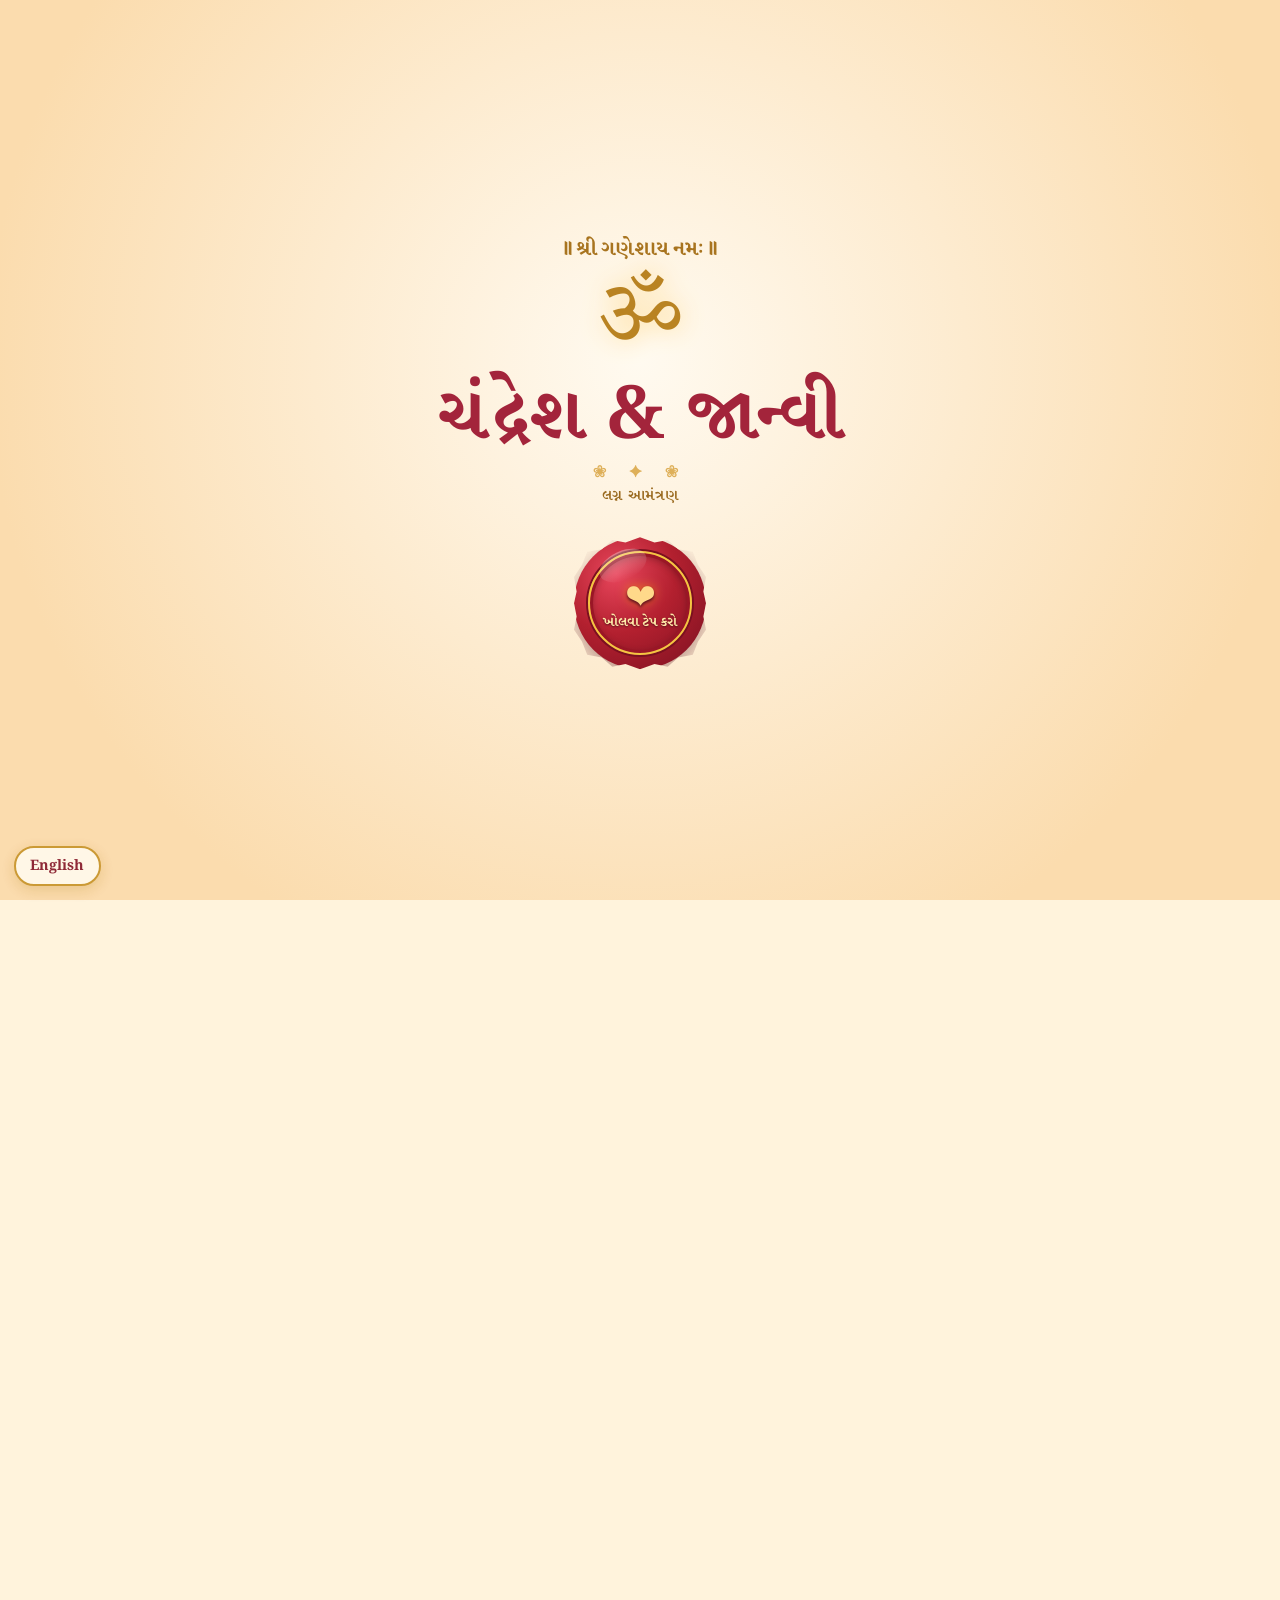
==== commit 4d216892: "new design for gate" ====
--- a/index.html
+++ b/index.html
@@ -13,7 +13,7 @@
   <link
     href="https://fonts.googleapis.com/css2?family=Great+Vibes&family=Lora:ital,wght@0,400;0,500;0,600;1,400&family=Playfair+Display:ital,wght@0,600;0,700;1,600;1,700&family=Noto+Serif+Gujarati:wght@500;700&family=Tiro+Devanagari+Hindi&display=swap"
     rel="stylesheet">
-  <link rel="stylesheet" href="style.css?v=29">
+  <link rel="stylesheet" href="style.css?v=30">
 </head>
 
 <body>
@@ -486,7 +486,7 @@
       ❤</p>
   </section>
 
-  <script src="script.js?v=28"></script>
+  <script src="script.js?v=30"></script>
 </body>
 
 </html>
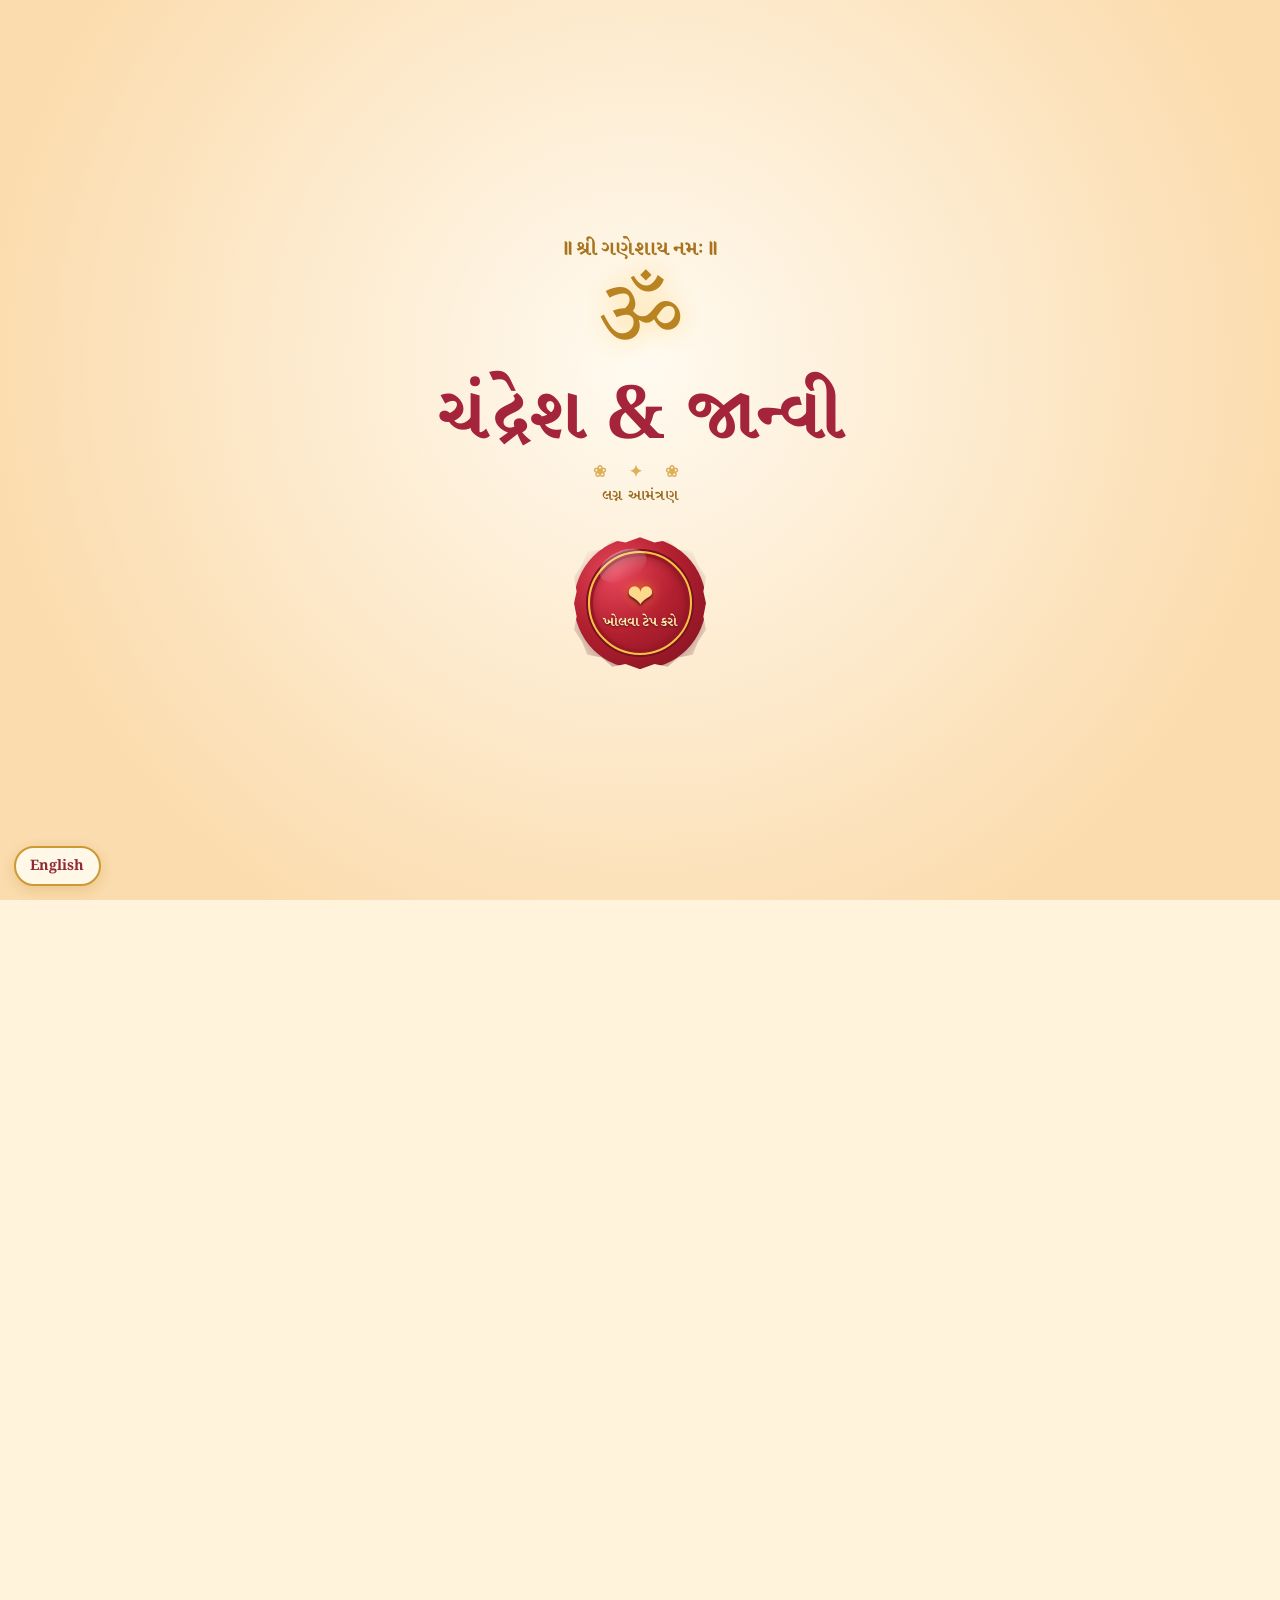
==== commit 69f9cce0: "new design for gate" ====
--- a/index.html
+++ b/index.html
@@ -6,14 +6,13 @@
   <meta name="viewport" content="width=device-width, initial-scale=1, viewport-fit=cover">
   <meta name="theme-color" content="#fff3dc">
   <title>Chandresh &amp; Janvi – Wedding Invitation</title>
-  <link rel="icon"
-    href="data:image/svg+xml,<svg xmlns='http://www.w3.org/2000/svg' viewBox='0 0 100 100'><rect width='100' height='100' rx='25' fill='%235a0f1c'/><text x='50%25' y='68%25' font-family='serif' font-size='42' font-weight='bold' fill='%23d9a441' text-anchor='middle'>C&amp;J</text></svg>">
+  <link rel="icon" href="data:image/svg+xml,<svg xmlns='http://www.w3.org/2000/svg' viewBox='0 0 100 100'><rect width='100' height='100' rx='25' fill='%235a0f1c'/><text x='50%25' y='68%25' font-family='serif' font-size='42' font-weight='bold' fill='%23d9a441' text-anchor='middle'>C&amp;J</text></svg>">
   <link rel="preconnect" href="https://fonts.googleapis.com">
   <link rel="preconnect" href="https://fonts.gstatic.com" crossorigin>
   <link
     href="https://fonts.googleapis.com/css2?family=Great+Vibes&family=Lora:ital,wght@0,400;0,500;0,600;1,400&family=Playfair+Display:ital,wght@0,600;0,700;1,600;1,700&family=Noto+Serif+Gujarati:wght@500;700&family=Tiro+Devanagari+Hindi&display=swap"
     rel="stylesheet">
-  <link rel="stylesheet" href="style.css?v=30">
+  <link rel="stylesheet" href="style.css?v=29">
 </head>
 
 <body>
@@ -113,7 +112,7 @@
       <h2 class="script" data-gu="ચંદ્રેશ &amp; જાન્વી">Chandresh &amp; Janvi</h2>
       <p class="small" data-gu="લગ્ન આમંત્રણ">Wedding invitation</p>
       <button id="open" data-gu='<span class="seal-heart">❤</span><span class="seal-txt">ખોલવા ટેપ કરો</span>'><span
-          class="seal-heart">❤</span><span class="seal-txt">Tap to open</span></button>
+    class="seal-heart">❤</span><span class="seal-txt">Tap to open</span></button>
     </div>
   </div>
   <button id="snd" hidden aria-label="Music on or off">🔊</button>
@@ -332,7 +331,8 @@
     <div class="route reveal">
       <h3 data-gu="રોડ માર્ગે">By Road</h3>
       <div class="lane road"><span class="to dst">Kunkavav</span><i class="bus">🚌</i><i class="car">🚗</i></div>
-      <p data-gu="નજીકના શહેરોથી બસ અને ટેક્સી મળી રહે છે.ગૂગલ મેપ્સમાં રસ્તો જોવા નીચેનું બટન દબાવો.">
+      <p
+        data-gu="નજીકના શહેરોથી બસ અને ટેક્સી મળી રહે છે.ગૂગલ મેપ્સમાં રસ્તો જોવા નીચેનું બટન દબાવો.">
         Buses and taxis run from nearby towns. Tap the button below to open the
         route on Google Maps.</p>
     </div>
@@ -486,7 +486,7 @@
       ❤</p>
   </section>
 
-  <script src="script.js?v=30"></script>
+  <script src="script.js?v=29"></script>
 </body>
 
 </html>
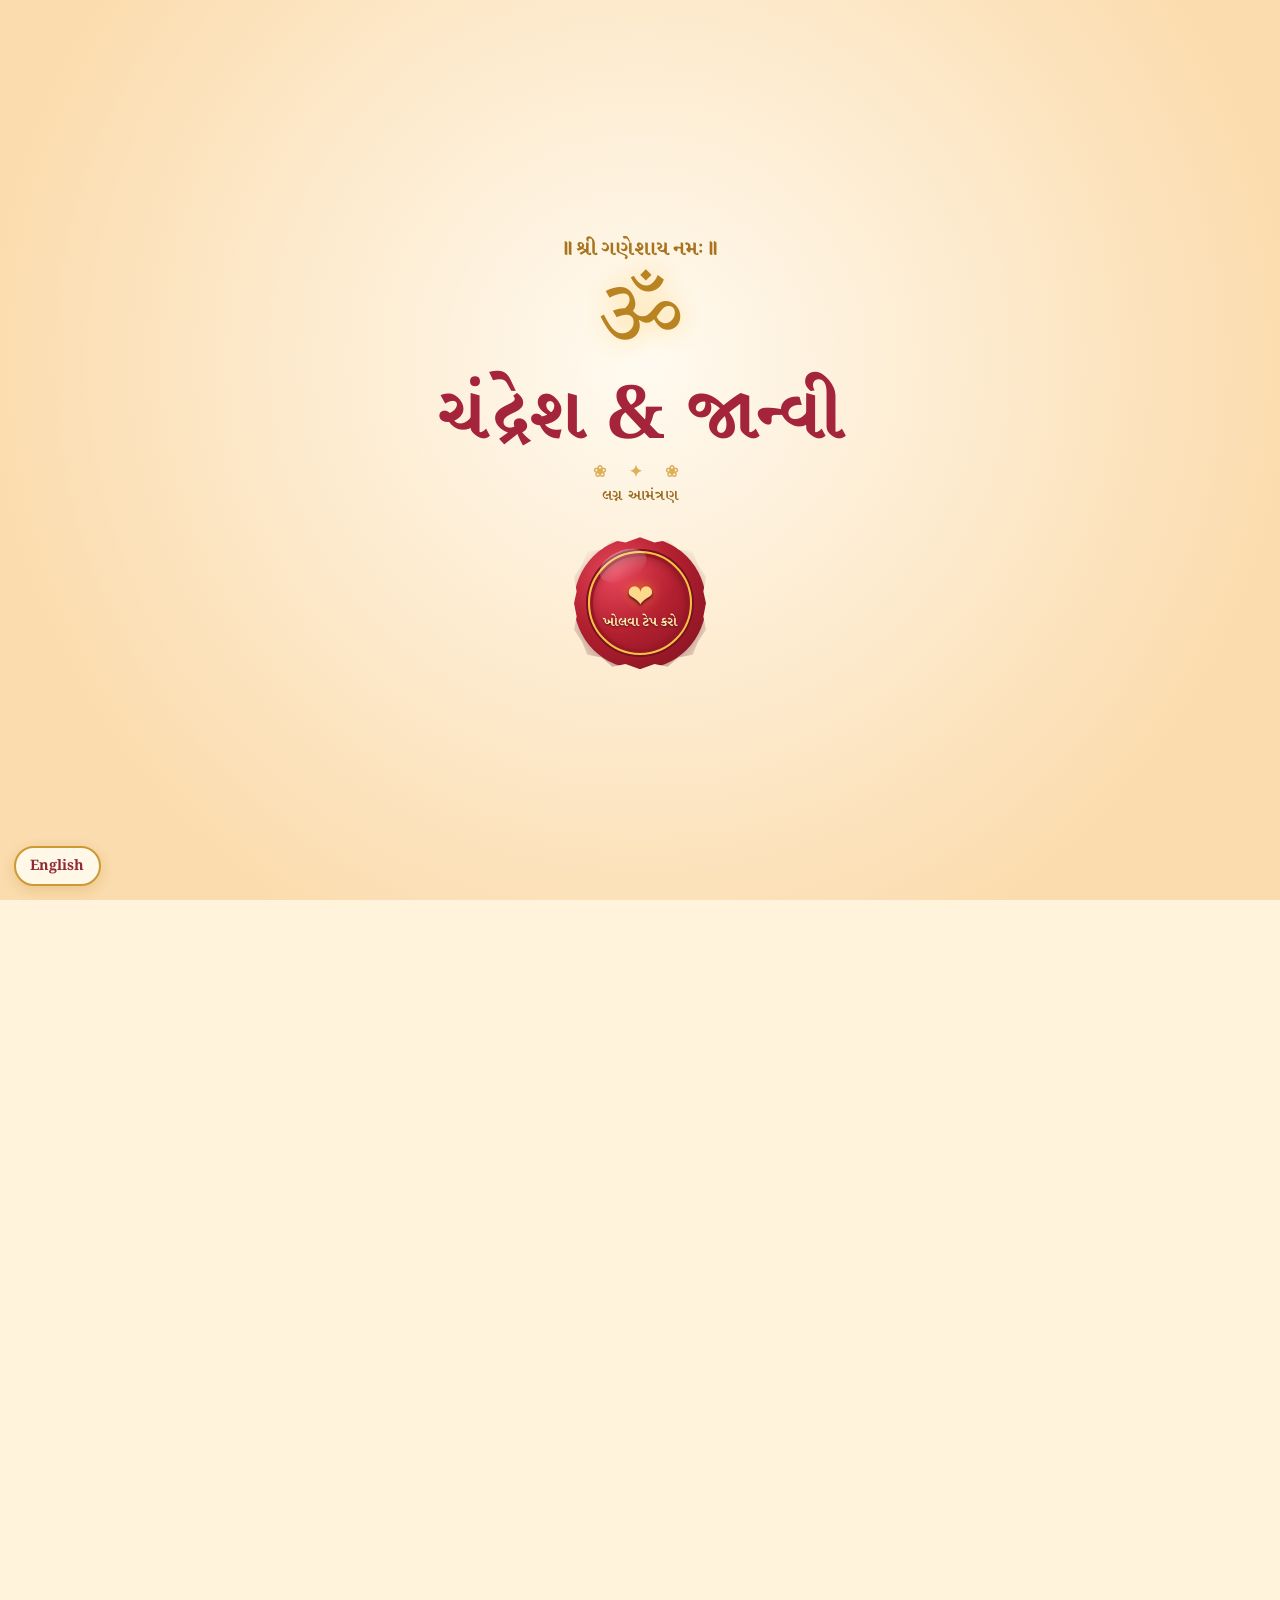
==== commit aa3ee6a8: "fixes" ====
--- a/index.html
+++ b/index.html
@@ -9,14 +9,13 @@
   <link rel="icon" href="data:image/svg+xml,<svg xmlns='http://www.w3.org/2000/svg' viewBox='0 0 100 100'><rect width='100' height='100' rx='25' fill='%235a0f1c'/><text x='50%25' y='68%25' font-family='serif' font-size='42' font-weight='bold' fill='%23d9a441' text-anchor='middle'>C&amp;J</text></svg>">
   <link rel="preconnect" href="https://fonts.googleapis.com">
   <link rel="preconnect" href="https://fonts.gstatic.com" crossorigin>
-  <link
-    href="https://fonts.googleapis.com/css2?family=Great+Vibes&family=Lora:ital,wght@0,400;0,500;0,600;1,400&family=Playfair+Display:ital,wght@0,600;0,700;1,600;1,700&family=Noto+Serif+Gujarati:wght@500;700&family=Tiro+Devanagari+Hindi&display=swap"
-    rel="stylesheet">
-  <link rel="stylesheet" href="style.css?v=29">
+  <link rel="stylesheet" media="print" onload="this.media='all'"
+    href="https://fonts.googleapis.com/css2?family=Great+Vibes&family=Lora:ital,wght@0,400;0,500;0,600;1,400&family=Playfair+Display:ital,wght@0,600;0,700;1,600;1,700&family=Noto+Serif+Gujarati:wght@500;700&family=Tiro+Devanagari+Hindi&display=swap">
+  <link rel="stylesheet" href="style.css?v=32">
 </head>
 
 <body>
-  <video id="bg-vid" class="bg-video" autoplay loop muted playsinline aria-hidden="true"></video>
+ <video id="bg-vid" class="bg-video" loop muted playsinline aria-hidden="true"></video>
   <svg width="0" height="0" style="position:absolute" aria-hidden="true">
     <defs>
       <pattern id="bd" width="8" height="8" patternUnits="userSpaceOnUse">
@@ -486,7 +485,7 @@
       ❤</p>
   </section>
 
-  <script src="script.js?v=29"></script>
+  <script src="script.js?v=32"></script>
 </body>
 
 </html>
--- a/style.css
+++ b/style.css
@@ -176,8 +176,7 @@
 #reach,
 #rsvp {
   padding-top: calc(112px + 1.2rem);
-  content-visibility: auto;
-  contain-intrinsic-size: auto 900px
+ 
 }
 
 #events::before,
@@ -294,7 +293,6 @@
   background-size: cover;
   background-position: center;
   box-shadow: 0 6px 12px #0007;
-  transition: width .5s, height .5s;
   pointer-events: auto;
   cursor: pointer
 }
@@ -1698,16 +1696,15 @@
 /* ================= BACKGROUND VIDEO (shown on phones too) ================= */
 .bg-video {
   position: fixed;
-  top: 50%;
-  left: 50%;
-  width: 100vh;
-  height: 100vw;
-  transform: translate(-50%, -50%) rotate(-90deg);
+  inset: 0;
+  width: 100%;
+  height: 100%;
   object-fit: cover;
   opacity: 0;
   transition: opacity 1.2s;
   pointer-events: none;
-  z-index: 30
+  z-index: 30;
+   transform: translateZ(0)
 }
 
 .bg-video.on {
@@ -1805,4 +1802,44 @@
 .hint {
   font-weight: 700;
   animation: dpulse 1.8s ease-in-out infinite
+}
+/* pause off-screen animations (class added by script) */
+.paused,
+.paused *,
+.paused *::before,
+.paused *::after,
+.paused::before,
+.paused::after {
+  animation-play-state: paused !important
+}
+
+/* ===== Smoothness after the gate opens ===== */
+
+/* pause heavy animations while the guest is scrolling */
+body.scrolling #hero *,
+body.scrolling .bgphera *,
+body.scrolling .lane * {
+  animation-play-state: paused !important
+}
+
+/* once the gate is fully open, drop the expensive effects */
+#gate.done .inside {
+  transform: none;
+  transition: none;
+  -webkit-mask-image: none;
+  mask-image: none
+}
+
+/* lighter on phones */
+@media (max-width:820px) {
+  .hang { animation: none }
+  .frame { box-shadow: 0 3px 6px #0005 }
+  .inside {
+    transform: none;                    /* fade in instead of scaling */
+    transition: opacity 1.2s .5s;
+    -webkit-mask-image: none;
+    mask-image: none
+  }
+  .fig { filter: none }
+  .door { will-change: transform }
 }
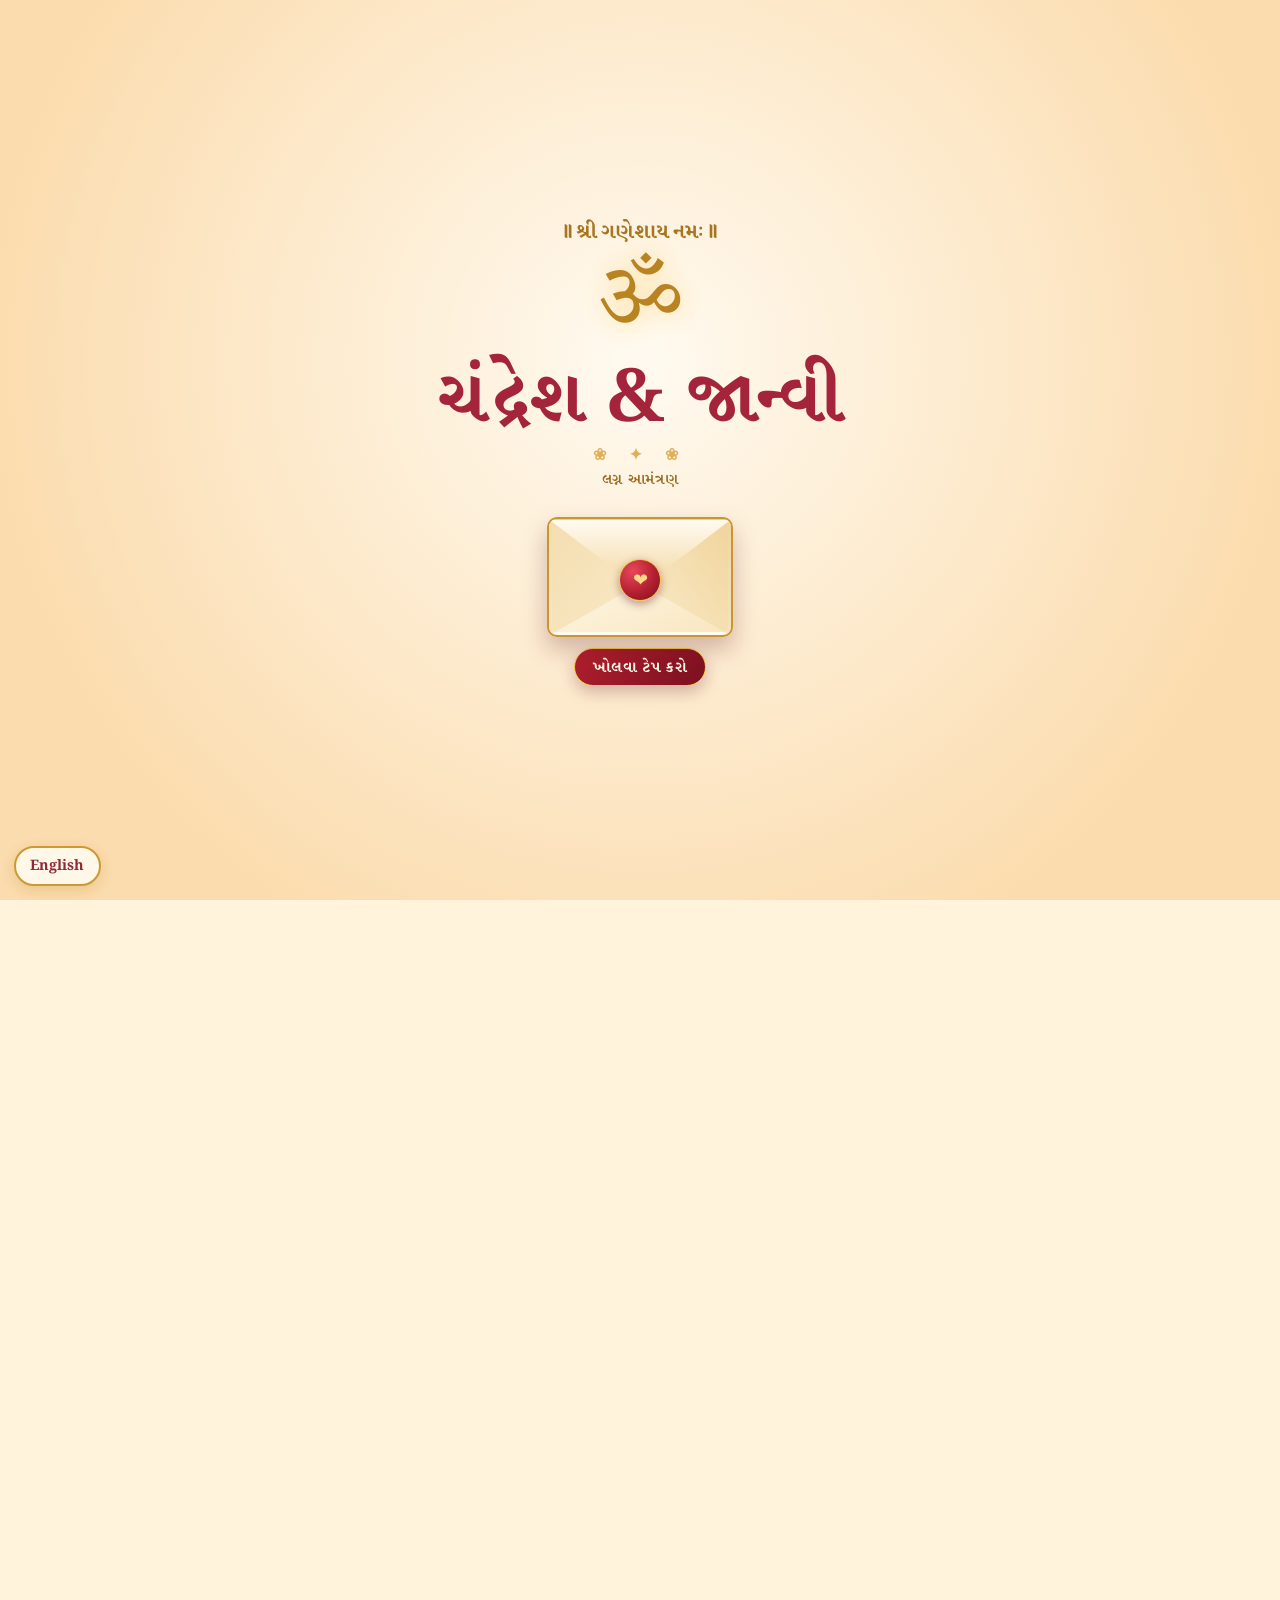
==== commit 3ea59c50: "plane animation" ====
--- a/index.html
+++ b/index.html
@@ -11,7 +11,7 @@
   <link rel="preconnect" href="https://fonts.gstatic.com" crossorigin>
   <link rel="stylesheet" media="print" onload="this.media='all'"
     href="https://fonts.googleapis.com/css2?family=Great+Vibes&family=Lora:ital,wght@0,400;0,500;0,600;1,400&family=Playfair+Display:ital,wght@0,600;0,700;1,600;1,700&family=Noto+Serif+Gujarati:wght@500;700&family=Tiro+Devanagari+Hindi&display=swap">
-  <link rel="stylesheet" href="style.css?v=32">
+  <link rel="stylesheet" href="style.css?v=33">
 </head>
 
 <body>
@@ -110,10 +110,19 @@
       <div class="om">ॐ</div>
       <h2 class="script" data-gu="ચંદ્રેશ &amp; જાન્વી">Chandresh &amp; Janvi</h2>
       <p class="small" data-gu="લગ્ન આમંત્રણ">Wedding invitation</p>
-      <button id="open" data-gu='<span class="seal-heart">❤</span><span class="seal-txt">ખોલવા ટેપ કરો</span>'><span
-    class="seal-heart">❤</span><span class="seal-txt">Tap to open</span></button>
+
+      <button id="open" class="env-btn" type="button" aria-label="Tap to open invitation">
+        <span class="env-body">
+          <span class="env-flap"></span>
+          <span class="env-fold-l"></span>
+          <span class="env-fold-r"></span>
+          <span class="env-seal">❤</span>
+        </span>
+        <span class="env-txt" data-gu="ખોલવા ટેપ કરો">Tap to open</span>
+      </button>
     </div>
   </div>
+  <div id="plane-stage" aria-hidden="true"></div>
   <button id="snd" hidden aria-label="Music on or off">🔊</button>
   <button id="lang" aria-label="Change language">ગુજરાતી</button>
   <div id="petals" aria-hidden="true"></div>
@@ -485,7 +494,7 @@
       ❤</p>
   </section>
 
-  <script src="script.js?v=32"></script>
+  <script src="script.js?v=33"></script>
 </body>
 
-</html>+</html>
--- a/style.css
+++ b/style.css
@@ -13,7 +13,7 @@
   --tor0: calc(var(--wb)*1.27 + var(--strh) + 44px + var(--sp));
   --tor1: calc(var(--ws)*1.27 + var(--strh) + 44px + var(--sp));
   --dots: radial-gradient(circle, #c4902f2e 1.6px, transparent 2.3px) 0 0/24px 24px, radial-gradient(circle, #ee8fa83a 1.6px, transparent 2.3px) 12px 12px/24px 24px;
-  --garland: url("data:image/svg+xml,%3Csvg xmlns='http://www.w3.org/2000/svg' width='120' height='112' viewBox='0 0 120 112'%3E%3Cpath d='M0 9Q30 19 60 9T120 9' fill='none' stroke='%234f9a7d' stroke-width='3.2' stroke-linecap='round'/%3E%3Cpath d='M30 14V50M90 4V38' stroke='%234f9a7d' stroke-width='1.4'/%3E%3Cg fill='%23fffaf0' stroke='%23e4cf9d' stroke-width='.9'%3E%3Ccircle cx='30' cy='16' r='3.4'/%3E%3Ccircle cx='30' cy='26' r='3.4'/%3E%3Ccircle cx='30' cy='36' r='3.4'/%3E%3Ccircle cx='30' cy='46' r='3.4'/%3E%3Ccircle cx='90' cy='14' r='3.4'/%3E%3Ccircle cx='90' cy='24' r='3.4'/%3E%3Ccircle cx='90' cy='34' r='3.4'/%3E%3C/g%3E%3Cg fill='%235aa886'%3E%3Cellipse cx='24' cy='21' rx='5' ry='2.2' transform='rotate(-30 24 21)'/%3E%3Cellipse cx='36' cy='31' rx='5' ry='2.2' transform='rotate(30 36 31)'/%3E%3Cellipse cx='24' cy='41' rx='5' ry='2.2' transform='rotate(-30 24 41)'/%3E%3Cellipse cx='84' cy='19' rx='5' ry='2.2' transform='rotate(-30 84 19)'/%3E%3Cellipse cx='96' cy='29' rx='5' ry='2.2' transform='rotate(30 96 29)'/%3E%3C/g%3E%3Cpath d='M30 50q-9 8-6 21q6 6 12 0q3-13-6-21z' fill='%23ee8fa8' stroke='%23d6678a' stroke-width='1'/%3E%3Cpath d='M22 56q-8 7-4 17q5 5 10 0q2-10-6-17z' fill='%23f6b2c2' stroke='%23d6678a' stroke-width='.8'/%3E%3Cpath d='M38 56q8 7 4 17q-5 5-10 0q-2-10 6-17z' fill='%23f6b2c2' stroke='%23d6678a' stroke-width='.8'/%3E%3Cpath d='M30 50q-4-2-6-5M30 50q4-2 6-5' stroke='%234f9a7d' stroke-width='1.6' fill='none'/%3E%3Cpath d='M30 74V77' stroke='%23d9a441'/%3E%3Ccircle cx='30' cy='80' r='3.2' fill='%23d9a441'/%3E%3Cpath d='M90 38q-6 6-4 15q4 4 8 0q2-9-4-15z' fill='%23ee8fa8' stroke='%23d6678a' stroke-width='.9'/%3E%3Ccircle cx='90' cy='58' r='2.6' fill='%23d9a441'/%3E%3C/svg%3E");
+  --garland: url("data:image/svg+xml,%3Csvg xmlns='http://www.w3.org/2000/svg' width='120' height='112' viewBox='0 0 120 112'%3E%3Cpath d='M0 9Q30 19 60 9T120 9' fill='none' stroke='%234f9a7d' stroke-width='3.2' stroke-linecap='round'/%3E%3Cpath d='M30 14V50M90 4V38' stroke='%234f9a7d' stroke-width='1.4'/%3E%3Cg fill='%23fffaf0' stroke='%23e4cf9d' stroke-width='.9'%3E%3Ccircle cx='30' cy='16' r='3.4'/%3E%3Ccircle cx='30' cy='26' r='3.4'/%3E%3Ccircle cx='30' cy='36' r='3.4'/%3E%3Ccircle cx='30' cy='46' r='3.4'/%3E%3Ccircle cx='90' cy='14' r='3.4'/%3E%3Ccircle cx='90' cy='24' r='3.4'/%3E%3Ccircle cx='90' cy='34' r='3.4'/%3E%3C/g%3E%3Cg fill='%235aa886'%3E%3Cellipse cx='24' cy='21' rx='5' ry='2.2' transform='rotate(-30 24 21)'/%3E%3Cellipse cx='36' cy='31' rx='5' ry='2.2' transform='rotate(30 36 31)'/%3E%3Cellipse cx='24' cy='41' rx='5' ry='2.2' transform='rotate(-30 24 41)'/%3E%3Cellipse cx='84' cy='19' rx='5' ry='2.2' transform='rotate(-30 84 19)'/%3E%3Cellipse cx='96' cy='29' rx='5' ry='2.2' transform='rotate(30 96 29)'/%3E%3C/g%3E%3Cpath d='M30 50q-9 8-6 21q6 6 12 0q3-13-6-21z' fill='%23ee8fa8' stroke='%23d6678a' stroke-width='1'/%3E%3Cpath d='M22 56q-8 7-4 17q5 5 10 0q2-10-6-17z' fill='%23f6b2c2' stroke='%23d6678a' stroke-width='.8'/%3E%3Cpath d='M38 56q8 7 4 17q-5 5-10 0q2-10 6-17z' fill='%23f6b2c2' stroke='%23d6678a' stroke-width='.8'/%3E%3Cpath d='M30 50q-4-2-6-5M30 50q4-2 6-5' stroke='%234f9a7d' stroke-width='1.6' fill='none'/%3E%3Cpath d='M30 74V77' stroke='%23d9a441'/%3E%3Ccircle cx='30' cy='80' r='3.2' fill='%23d9a441'/%3E%3Cpath d='M90 38q-6 6-4 15q4 4 8 0q2-9-4-15z' fill='%23ee8fa8' stroke='%23d6678a' stroke-width='.9'/%3E%3Ccircle cx='90' cy='58' r='2.6' fill='%23d9a441'/%3E%3C/svg%3E");
 }
 
 /* ================= BASE ================= */
@@ -702,7 +702,6 @@
 }
 
 /* the diya button */
-/* the diya button */
 #diya {
   position: absolute;
   left: 50%;
@@ -1545,7 +1544,7 @@
   color: var(--ink)
 }
 
-/* ================= INTRO + WAX SEAL + FLOATING BUTTONS ================= */
+/* ================= INTRO + LETTER -> PLANE + FLOATING BUTTONS ================= */
 #intro {
   position: fixed;
   inset: 0;
@@ -1580,88 +1579,211 @@
   animation: beat 2s infinite
 }
 
-
-#open {
+/* ================= LETTER BUTTON -> PAPER PLANE + BANNER + FLOWER BLAST ================= */
+#open.env-btn {
   position: relative;
-  width: 132px;
-  height: 132px;
-  margin-top: 1.8rem;
-  padding: 0;
-  border: 0;
-  border-radius: 50%;
   display: inline-flex;
   flex-direction: column;
   align-items: center;
-  justify-content: center;
-  gap: .15rem;
-  color: #ffe9a8;
+  gap: .65rem;
+  margin-top: 1.6rem;
+  padding: 0;
+  border: 0;
+  background: none;
   cursor: pointer;
-  background: radial-gradient(circle at 32% 28%, #e8465c 0, #b3202f 45%, #7a1020 100%);
-  clip-path: polygon(50% 0%, 61% 4%, 71% 2%, 79% 9%, 90% 11%, 94% 21%, 100% 30%, 98% 41%, 100% 50%, 98% 60%, 100% 70%, 94% 79%, 90% 89%, 79% 91%, 71% 98%, 61% 96%, 50% 100%, 39% 96%, 29% 98%, 21% 91%, 10% 89%, 6% 79%, 0% 70%, 2% 60%, 0% 50%, 2% 41%, 0% 30%, 6% 21%, 10% 11%, 21% 9%, 29% 2%, 39% 4%);
+  perspective: 700px;
+  animation: envFloat 2.4s ease-in-out infinite;
+  -webkit-tap-highlight-color: transparent;
+}
+
+.env-body {
+  position: relative;
+  display: block;
+  width: clamp(148px, 42vw, 186px);
+  height: clamp(96px, 27vw, 120px);
+  border-radius: 10px;
+  background: linear-gradient(155deg, #fffdf7 0%, #f9e6be 100%);
+  border: 2px solid #c9962f;
+  box-shadow: 0 12px 24px #5a0f1c44, inset 0 0 0 3px #fffaf0;
+  overflow: hidden;
+  transform-style: preserve-3d;
+  transition: transform .42s cubic-bezier(.5, 0, .2, 1), opacity .25s ease;
+}
+
+.env-fold-l,
+.env-fold-r {
+  position: absolute;
+  inset: 0;
+  pointer-events: none;
+}
+
+.env-fold-l {
+  background: linear-gradient(135deg, #f0d399 0%, #f7e4bc 55%, transparent 56%);
+  clip-path: polygon(0 0, 52% 54%, 0 100%);
+  opacity: .75;
+}
+
+.env-fold-r {
+  background: linear-gradient(225deg, #ecc984 0%, #f7e4bc 55%, transparent 56%);
+  clip-path: polygon(100% 0, 48% 54%, 100% 100%);
+  opacity: .75;
+}
+
+.env-flap {
+  position: absolute;
+  top: 0;
+  left: 0;
+  width: 100%;
+  height: 60%;
+  background: linear-gradient(180deg, #fffaf0, #f3d79e);
+  clip-path: polygon(0 0, 100% 0, 50% 100%);
+  border-top: 1px solid #d9a441;
+  filter: drop-shadow(0 3px 3px #5a0f1c33);
+  transform-origin: top center;
+  transition: transform .35s ease;
+  z-index: 2;
+}
+
+.env-seal {
+  position: absolute;
+  left: 50%;
+  top: 52%;
+  translate: -50% -50%;
+  z-index: 3;
+  width: clamp(34px, 9.5vw, 42px);
+  height: clamp(34px, 9.5vw, 42px);
+  border-radius: 50%;
+  display: grid;
+  place-items: center;
+  font-size: clamp(.95rem, 3vw, 1.15rem);
+  color: #ffd98a;
+  background: radial-gradient(circle at 32% 28%, #e8465c, #b3202f 55%, #7a1020);
+  border: 1.5px solid #f4c542;
+  box-shadow: 0 3px 8px #5a0f1c66;
+  animation: beat 1.5s infinite;
+}
+
+.env-txt {
+  display: inline-block;
+  padding: .38rem 1.1rem;
+  border-radius: 30px;
+  background: linear-gradient(135deg, #b3202f, #7a1020);
+  color: #fff8e8;
+  border: 1.5px solid #f4c542;
   font-family: 'Playfair Display', 'Noto Serif Gujarati', serif;
-  animation: sealPulse 2.2s ease-in-out infinite;
-  filter: drop-shadow(0 8px 10px #5a0f1c66);
-}
-
-#open::before {
-  content: "";
-  position: absolute;
-  inset: 14px;
+  font-size: clamp(.85rem, 3vw, .98rem);
+  font-weight: 700;
+  letter-spacing: .04em;
+  box-shadow: 0 6px 16px #5a0f1c44;
+  transition: opacity .2s ease, transform .25s ease;
+}
+
+@keyframes envFloat {
+  0%, 100% { transform: translateY(0); }
+  50% { transform: translateY(-7px); }
+}
+
+#open.env-btn.folding {
+  animation: none;
+  pointer-events: none;
+}
+
+#open.env-btn.folding .env-flap {
+  transform: rotateX(165deg);
+}
+
+#open.env-btn.folding .env-body {
+  transform: rotateX(48deg) rotateZ(-22deg) scale(.42, .65);
+  opacity: .2;
+}
+
+#open.env-btn.folding .env-txt {
+  opacity: 0;
+  transform: translateY(8px);
+}
+
+#plane-stage {
+  position: fixed;
+  inset: 0;
+  z-index: 250;
+  pointer-events: none;
+  overflow: hidden;
+}
+
+.plane-rig {
+  position: fixed;
+  left: 0;
+  top: 0;
+  display: flex;
+  align-items: center;
+  will-change: transform, opacity;
+  transform-origin: 85% 50%;
+}
+
+.plane-banner {
+  position: relative;
+  width: clamp(112px, 33vw, 184px);
+  height: clamp(66px, 19.5vw, 108px);
+  border-radius: 8px;
+  border: 2.5px solid #d9a441;
+  background: #fff8e8;
+  box-shadow: 0 8px 20px #5a0f1c44, inset 0 0 0 2px #fffaf0;
+  overflow: hidden;
+  transform-origin: right center;
+  animation: bannerWave 1.1s ease-in-out infinite alternate;
+}
+
+.plane-banner img {
+  width: 100%;
+  height: 100%;
+  object-fit: cover;
+  display: block;
+}
+
+@keyframes bannerWave {
+  from { transform: perspective(260px) rotateY(-8deg) skewY(-1.5deg); }
+  to   { transform: perspective(260px) rotateY(8deg) skewY(1.5deg); }
+}
+
+.plane-tether {
+  width: clamp(16px, 4.5vw, 30px);
+  height: clamp(32px, 8vw, 48px);
+  flex: none;
+  margin: 0 -2px;
+}
+
+.plane-svg {
+  width: clamp(54px, 14.5vw, 80px);
+  height: auto;
+  flex: none;
+  filter: drop-shadow(0 8px 12px #5a0f1c44);
+}
+
+.blast-ring {
+  position: fixed;
+  left: 0;
+  top: 0;
+  width: 24px;
+  height: 24px;
+  margin: -12px 0 0 -12px;
   border-radius: 50%;
-  border: 2px solid #f4c542;
-  box-shadow: inset 0 0 0 3px #9a1626, inset 0 2px 8px #0006, 0 0 0 2px #7a1020;
-  pointer-events: none;
-}
-
-#open::after {
-  content: "";
-  position: absolute;
-  top: 10%;
-  left: 18%;
-  width: 38%;
-  height: 22%;
-  border-radius: 50%;
-  background: linear-gradient(#ffffff55, transparent);
-  transform: rotate(-25deg);
-  pointer-events: none;
-}
-
-#open .seal-heart {
-  font-size: 2rem;
+  border: 3px solid #f4c542;
+  background: radial-gradient(circle, #fff8d6cc, #ffb30044 60%, transparent 72%);
+  will-change: transform, opacity;
+}
+
+.blast-flw {
+  position: fixed;
+  left: 0;
+  top: 0;
   line-height: 1;
-  color: #ffd98a;
-  text-shadow: 0 2px 3px #5a0f1c, 0 0 12px #ffb30088;
-  animation: beat 1.4s infinite;
-}
-
-#open .seal-txt {
-  font-size: .78rem;
-  font-weight: 700;
-  letter-spacing: .08em;
-  text-transform: uppercase;
-  text-shadow: 0 1px 2px #5a0f1c;
-  max-width: 78px;
-  line-height: 1.15;
-}
-
-body.gu #open .seal-txt {
-  text-transform: none;
-  letter-spacing: 0;
-  font-size: .85rem;
-}
-
-@keyframes sealPulse {
-
-  0%,
-  100% {
-    transform: scale(1);
-    filter: drop-shadow(0 8px 10px #5a0f1c66);
-  }
-
-  50% {
-    transform: scale(1.06);
-    filter: drop-shadow(0 10px 22px #d9a441aa);
-  }
+  user-select: none;
+  will-change: transform, opacity;
+}
+
+@media (max-width: 600px) {
+  .plane-svg { filter: drop-shadow(0 4px 6px #5a0f1c33); }
+  .plane-banner { box-shadow: 0 5px 12px #5a0f1c33; }
 }
 
 #snd,
@@ -1842,4 +1964,4 @@
   }
   .fig { filter: none }
   .door { will-change: transform }
-}+}
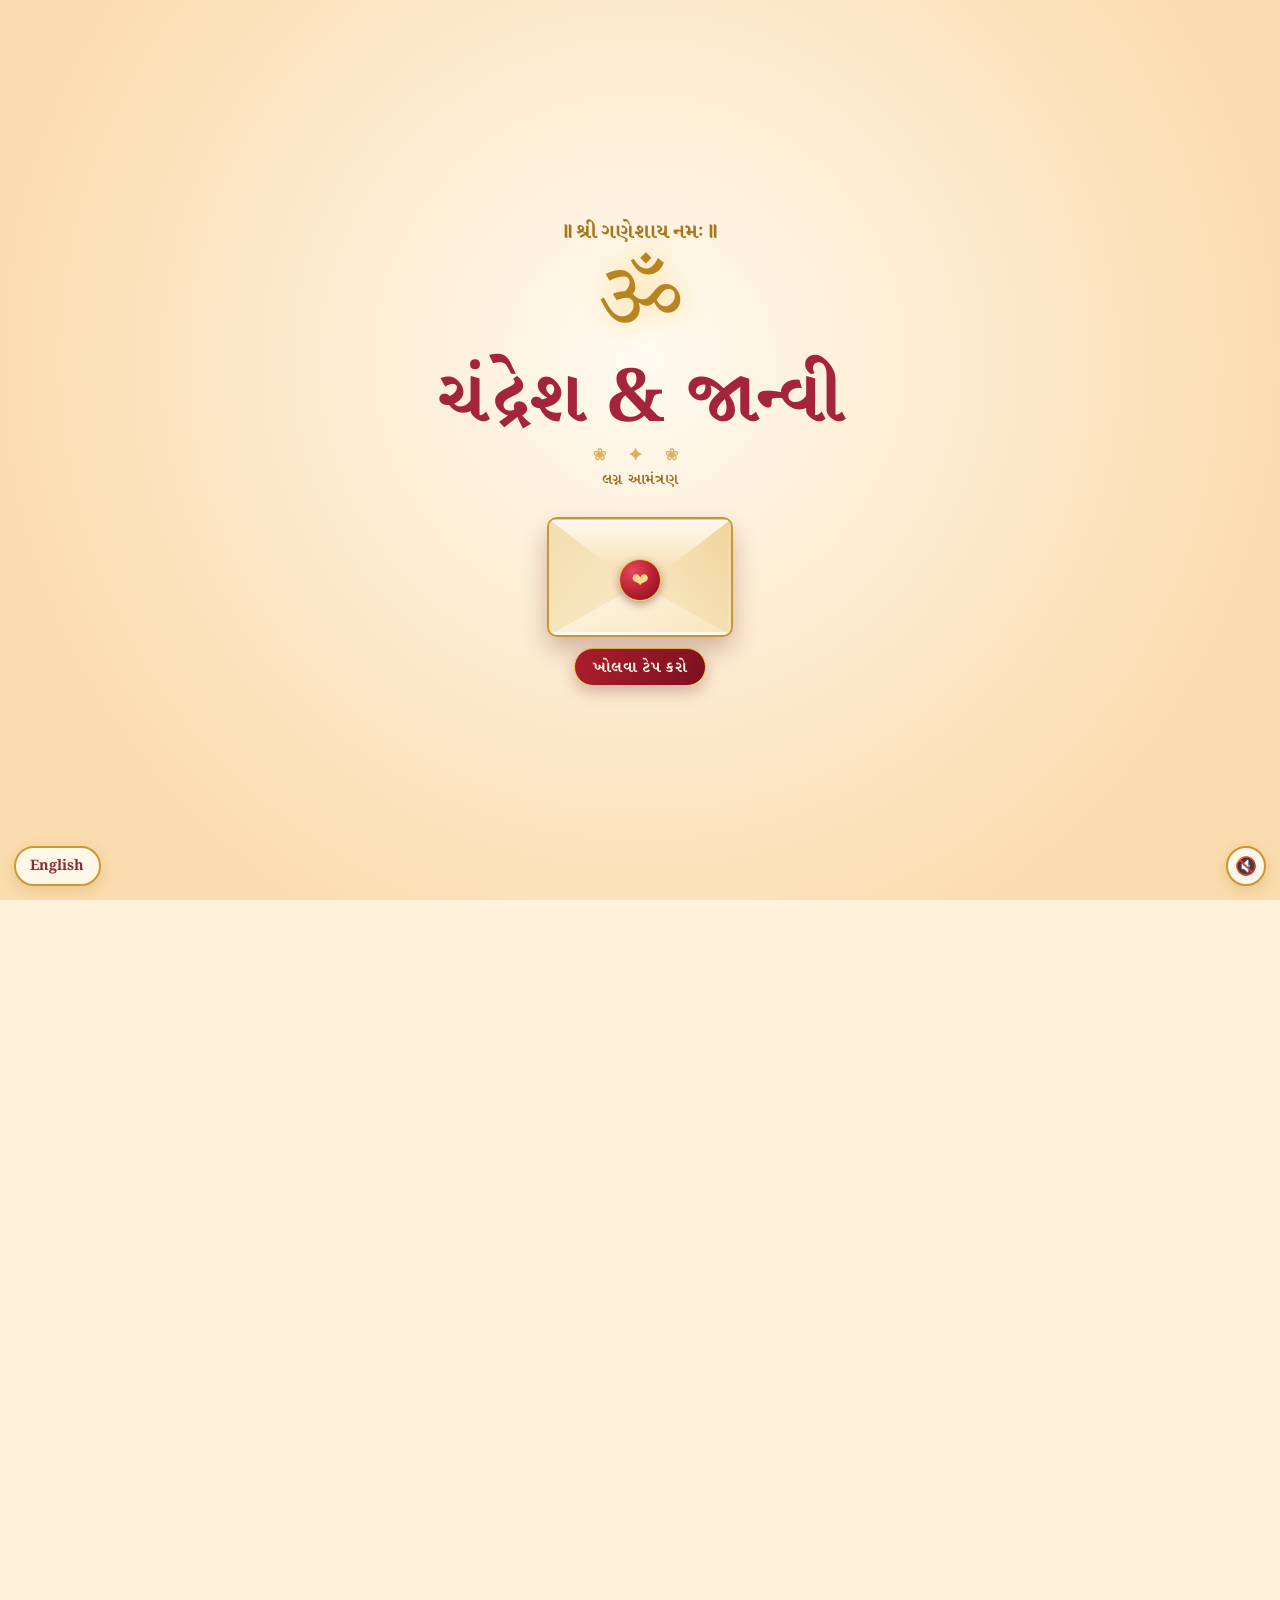
==== commit 663060ca: "audio and video" ====
--- a/index.html
+++ b/index.html
@@ -1,5 +1,5 @@
 <!DOCTYPE html>
-<html lang="en">
+<html lang="gu">
 
 <head>
   <meta charset="UTF-8">
@@ -7,15 +7,16 @@
   <meta name="theme-color" content="#fff3dc">
   <title>Chandresh &amp; Janvi – Wedding Invitation</title>
   <link rel="icon" href="data:image/svg+xml,<svg xmlns='http://www.w3.org/2000/svg' viewBox='0 0 100 100'><rect width='100' height='100' rx='25' fill='%235a0f1c'/><text x='50%25' y='68%25' font-family='serif' font-size='42' font-weight='bold' fill='%23d9a441' text-anchor='middle'>C&amp;J</text></svg>">
+  <link rel="preload" as="image" href="images/banner.webp" fetchpriority="high">
   <link rel="preconnect" href="https://fonts.googleapis.com">
   <link rel="preconnect" href="https://fonts.gstatic.com" crossorigin>
   <link rel="stylesheet" media="print" onload="this.media='all'"
     href="https://fonts.googleapis.com/css2?family=Great+Vibes&family=Lora:ital,wght@0,400;0,500;0,600;1,400&family=Playfair+Display:ital,wght@0,600;0,700;1,600;1,700&family=Noto+Serif+Gujarati:wght@500;700&family=Tiro+Devanagari+Hindi&display=swap">
-  <link rel="stylesheet" href="style.css?v=33">
+  <link rel="stylesheet" href="style.css?v=44">
 </head>
 
-<body>
- <video id="bg-vid" class="bg-video" loop muted playsinline aria-hidden="true"></video>
+<body class="gu">
+  <video id="bg-vid" class="bg-video" src="images/bgvideo.mp4" loop muted playsinline preload="auto" aria-hidden="true"></video>
   <svg width="0" height="0" style="position:absolute" aria-hidden="true">
     <defs>
       <pattern id="bd" width="8" height="8" patternUnits="userSpaceOnUse">
@@ -108,8 +109,8 @@
     <div>
       <p class="hi">॥ શ્રી ગણેશાય નમઃ ॥</p>
       <div class="om">ॐ</div>
-      <h2 class="script" data-gu="ચંદ્રેશ &amp; જાન્વી">Chandresh &amp; Janvi</h2>
-      <p class="small" data-gu="લગ્ન આમંત્રણ">Wedding invitation</p>
+      <h2 class="script" data-en="Chandresh &amp; Janvi" data-gu="ચંદ્રેશ &amp; જાન્વી">ચંદ્રેશ &amp; જાન્વી</h2>
+      <p class="small" data-en="Wedding invitation" data-gu="લગ્ન આમંત્રણ">લગ્ન આમંત્રણ</p>
 
       <button id="open" class="env-btn" type="button" aria-label="Tap to open invitation">
         <span class="env-body">
@@ -118,13 +119,13 @@
           <span class="env-fold-r"></span>
           <span class="env-seal">❤</span>
         </span>
-        <span class="env-txt" data-gu="ખોલવા ટેપ કરો">Tap to open</span>
+        <span class="env-txt" data-en="Tap to open" data-gu="ખોલવા ટેપ કરો">ખોલવા ટેપ કરો</span>
       </button>
     </div>
   </div>
   <div id="plane-stage" aria-hidden="true"></div>
-  <button id="snd" hidden aria-label="Music on or off">🔊</button>
-  <button id="lang" aria-label="Change language">ગુજરાતી</button>
+  <button id="snd" aria-label="Music on or off">🔊</button>
+  <button id="lang" aria-label="Change language">English</button>
   <div id="petals" aria-hidden="true"></div>
 
   <!-- TORAN: photo slideshow hanging across the whole page -->
@@ -139,7 +140,7 @@
     <p class="hi">॥ શ્રી ગણેશાય નમઃ ॥</p>
     <p class="small" data-gu="અમે લગ્નગ્રંથિથી જોડાઈ રહ્યા છીએ">We are getting married</p>
     <h1 class="script" data-gu="ચંદ્રેશ <span>&amp;</span> જાન્વી">Chandresh <span>&amp;</span> Janvi</h1>
-    <p class="date">02 · 02 · 2027</p>
+    <p class="date" data-gu="૦૨ · ૦૨ · ૨૦૨૭">02 · 02 · 2027</p>
 
     <div class="couple">
       <svg class="person groom" viewBox="0 0 140 262" aria-label="Groom in Gujarati dress doing namaste">
@@ -175,7 +176,6 @@
     <p class="welcome"><span class="hi">સ્વાગતમ્</span> <span
         data-gu="જય શ્રી કૃષ્ણ 🙏 અમારા લગ્નમાં આપનું હાર્દિક સ્વાગત છે">Jai Shree Krishna 🙏 welcome to our
         wedding</span></p>
-
   </header>
 
   <!-- 2. GATE: tap the diya to open -->
@@ -391,7 +391,7 @@
           <rect y="133" width="600" height="3" fill="#d0d0d0" />
           <path d="M475 120v12M535 120v12" stroke="#555" stroke-width="3" />
           <rect x="450" y="96" width="110" height="24" rx="4" fill="#fff" stroke="#b3202f" stroke-width="2" /><text
-            x="505" y="113" text-anchor="middle" font-size="14" font-weight="700" fill="#b3202f">Rajkot</text>
+            x="505" y="113" text-anchor="middle" font-size="14" font-weight="700" fill="#b3202f" data-gu="રાજકોટ">Rajkot</text>
           <g>
             <animateTransform attributeName="transform" type="translate" from="-300 0" to="620 0" dur="8s"
               repeatCount="indefinite" />
@@ -442,7 +442,7 @@
             <circle cx="540" cy="138" r="7" />
             <circle cx="540" cy="138" r="3" fill="#fff" />
           </g>
-          <text x="540" y="163" text-anchor="middle" font-size="15" font-weight="700" fill="#5a0f1c">Rajkot</text>
+          <text x="540" y="163" text-anchor="middle" font-size="15" font-weight="700" fill="#5a0f1c" data-gu="રાજકોટ">Rajkot</text>
           <g>
             <animateMotion dur="7s" repeatCount="indefinite" rotate="auto" path="M-30 150Q280 -70 540 138" />
             <g transform="scale(1.4)">
@@ -494,7 +494,7 @@
       ❤</p>
   </section>
 
-  <script src="script.js?v=33"></script>
+  <script src="script.js?v=45"></script>
 </body>
 
 </html>
--- a/style.css
+++ b/style.css
@@ -176,7 +176,6 @@
 #reach,
 #rsvp {
   padding-top: calc(112px + 1.2rem);
- 
 }
 
 #events::before,
@@ -290,11 +289,17 @@
   height: var(--h);
   border: 4px solid var(--gold);
   border-radius: 50% 50% 8px 8px/30% 30% 8px 8px;
-  background-size: cover;
-  background-position: center;
+  overflow: hidden;
   box-shadow: 0 6px 12px #0007;
   pointer-events: auto;
   cursor: pointer
+}
+
+.frame img {
+  width: 100%;
+  height: 100%;
+  object-fit: cover;
+  display: block;
 }
 
 .hang b {
@@ -705,7 +710,6 @@
 #diya {
   position: absolute;
   left: 50%;
-  /* Positions the diya vertically aligned near the lower-center of the deity arches */
   top: calc(var(--tor1) + 3.8rem + (100svh - var(--tor1) - 3.8rem - var(--H) - 3svh - 3rem) * 0.65);
   translate: -50% -50%;
   z-index: 8;
@@ -1717,7 +1721,7 @@
   display: flex;
   align-items: center;
   will-change: transform, opacity;
-  transform-origin: 85% 50%;
+  transform-origin: 50% 50%;
 }
 
 .plane-banner {
@@ -1801,7 +1805,7 @@
 
 #snd {
   right: 14px;
-  z-index: 60;
+  z-index: 210;
   width: 40px;
   border-radius: 50%;
   font-size: 1.1rem
@@ -1815,7 +1819,7 @@
   opacity: .95
 }
 
-/* ================= BACKGROUND VIDEO (shown on phones too) ================= */
+/* ================= BACKGROUND VIDEO (plays on the landing page & all pages) ================= */
 .bg-video {
   position: fixed;
   inset: 0;
@@ -1823,14 +1827,14 @@
   height: 100%;
   object-fit: cover;
   opacity: 0;
-  transition: opacity 1.2s;
+  transition: opacity .5s;
   pointer-events: none;
   z-index: 30;
-   transform: translateZ(0)
+  transform: translateZ(0)
 }
 
 .bg-video.on {
-  opacity: .15
+  opacity: .18
 }
 
 body:not(.ready) .bg-video {
@@ -1925,6 +1929,7 @@
   font-weight: 700;
   animation: dpulse 1.8s ease-in-out infinite
 }
+
 /* pause off-screen animations (class added by script) */
 .paused,
 .paused *,
@@ -1957,7 +1962,7 @@
   .hang { animation: none }
   .frame { box-shadow: 0 3px 6px #0005 }
   .inside {
-    transform: none;                    /* fade in instead of scaling */
+    transform: none;
     transition: opacity 1.2s .5s;
     -webkit-mask-image: none;
     mask-image: none
